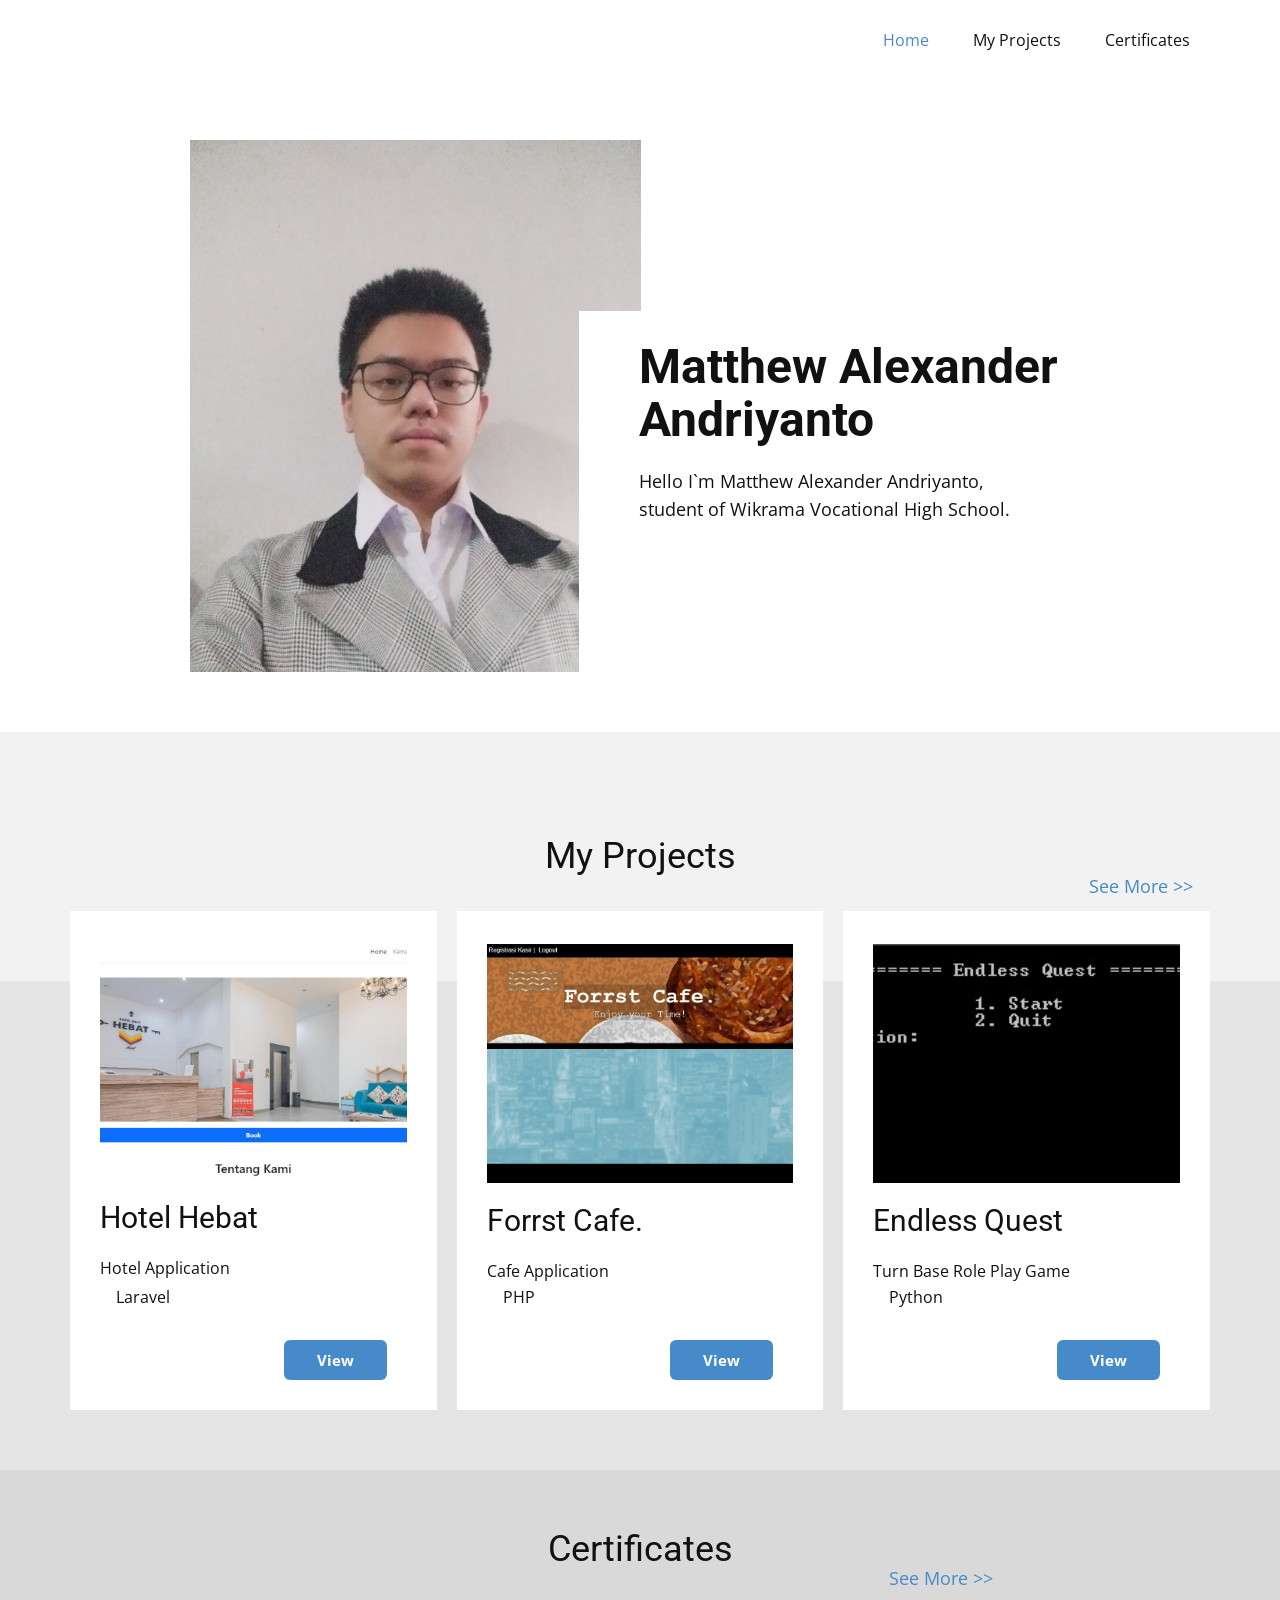
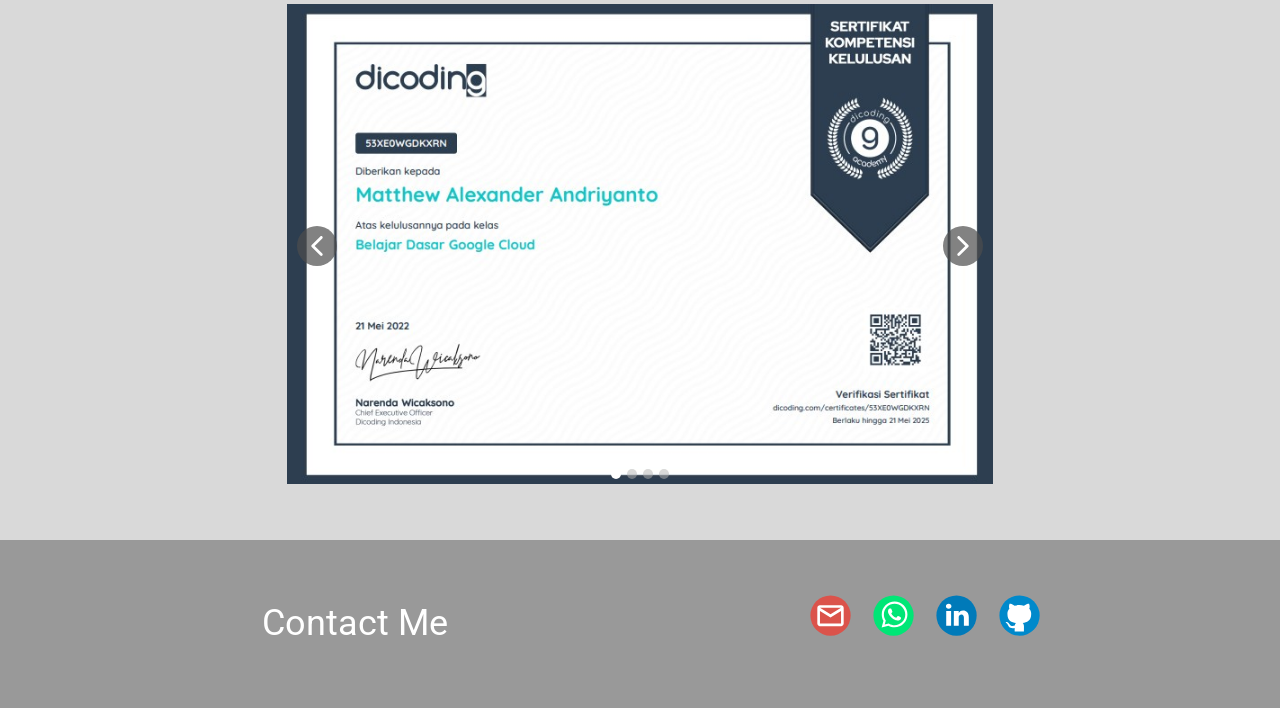
==== index.html @ 058bc71d "portfolio" ====
<!DOCTYPE html>
<html style="font-size: 16px;" lang="en">

<head>
  <meta name="viewport" content="width=device-width, initial-scale=1.0">
  <meta charset="utf-8">
  <meta name="keywords" content="INTUITIVE">
  <meta name="description" content="">
  <title>Home</title>
  <link rel="stylesheet" href="nicepage.css" media="screen">
  <link rel="stylesheet" href="Home.css" media="screen">
  <script class="u-script" type="text/javascript" src="jquery.js" defer=""></script>
  <script class="u-script" type="text/javascript" src="nicepage.js" defer=""></script>
  <meta name="generator" content="Nicepage 4.13.4, nicepage.com">
  <link id="u-theme-google-font" rel="stylesheet"
    href="https://fonts.googleapis.com/css?family=Roboto:100,100i,300,300i,400,400i,500,500i,700,700i,900,900i|Open+Sans:300,300i,400,400i,500,500i,600,600i,700,700i,800,800i">






  <script type="application/ld+json">{
		"@context": "http://schema.org",
		"@type": "Organization",
		"name": ""
}</script>
  <meta name="theme-color" content="#478ac9">
  <meta property="og:title" content="Home">
  <meta property="og:type" content="website">
</head>

<body data-home-page="Home.html" data-home-page-title="Home" class="u-body u-xl-mode">
  <header class="u-clearfix u-header u-header" id="sec-a03c">
    <div class="u-clearfix u-sheet u-sheet-1">
      <nav class="u-menu u-menu-dropdown u-offcanvas u-menu-1">
        <div class="menu-collapse" style="font-size: 1rem; letter-spacing: 0px;">
          <a class="u-button-style u-custom-left-right-menu-spacing u-custom-padding-bottom u-custom-top-bottom-menu-spacing u-nav-link u-text-active-palette-1-base u-text-hover-palette-2-base"
            href="#">
            <svg class="u-svg-link" viewBox="0 0 24 24">
              <use xmlns:xlink="http://www.w3.org/1999/xlink" xlink:href="#menu-hamburger"></use>
            </svg>
            <svg class="u-svg-content" version="1.1" id="menu-hamburger" viewBox="0 0 16 16" x="0px" y="0px"
              xmlns:xlink="http://www.w3.org/1999/xlink" xmlns="http://www.w3.org/2000/svg">
              <g>
                <rect y="1" width="16" height="2"></rect>
                <rect y="7" width="16" height="2"></rect>
                <rect y="13" width="16" height="2"></rect>
              </g>
            </svg>
          </a>
        </div>
        <div class="u-custom-menu u-nav-container">
          <ul class="u-nav u-unstyled u-nav-1">
            <li class="u-nav-item"><a
                class="u-button-style u-nav-link u-text-active-palette-1-base u-text-hover-palette-2-base"
                href="Home.html" style="padding: 10px 20px;">Home</a>
            </li>
            <li class="u-nav-item"><a
                class="u-button-style u-nav-link u-text-active-palette-1-base u-text-hover-palette-2-base"
                href="My-Projects.html" style="padding: 10px 20px;">My Projects</a>
            </li>
            <li class="u-nav-item"><a
                class="u-button-style u-nav-link u-text-active-palette-1-base u-text-hover-palette-2-base"
                href="Certificates.html" style="padding: 10px 20px;">Certificates</a>
            </li>
          </ul>
        </div>
        <div class="u-custom-menu u-nav-container-collapse">
          <div class="u-black u-container-style u-inner-container-layout u-opacity u-opacity-95 u-sidenav">
            <div class="u-inner-container-layout u-sidenav-overflow">
              <div class="u-menu-close"></div>
              <ul class="u-align-center u-nav u-popupmenu-items u-unstyled u-nav-2">
                <li class="u-nav-item"><a class="u-button-style u-nav-link" href="Home.html">Home</a>
                </li>
                <li class="u-nav-item"><a class="u-button-style u-nav-link" href="My-Projects.html">My Projects</a>
                </li>
                <li class="u-nav-item"><a class="u-button-style u-nav-link" href="Certificates.html">Certificates</a>
                </li>
              </ul>
            </div>
          </div>
          <div class="u-black u-menu-overlay u-opacity u-opacity-70"></div>
        </div>
      </nav>
    </div>
  </header>
  <section class="u-clearfix u-section-1" id="sec-a28a">
    <div class="u-clearfix u-sheet u-valign-middle u-sheet-1">
      <div
        class="u-clearfix u-expanded-width-md u-expanded-width-sm u-expanded-width-xs u-gutter-0 u-layout-wrap u-layout-wrap-1">
        <div class="u-layout">
          <div class="u-layout-row">
            <div class="u-container-style u-image u-layout-cell u-left-cell u-size-30 u-image-1" src=""
              data-image-width="1200" data-image-height="1600">
              <div class="u-container-layout u-container-layout-1"></div>
            </div>
            <div class="u-align-left-xs u-container-style u-layout-cell u-right-cell u-size-30 u-layout-cell-2">
              <div class="u-container-layout u-container-layout-2">
                <div class="u-container-style u-expanded-width-xs u-group u-white u-group-1">
                  <div class="u-container-layout u-container-layout-3">
                    <h2 class="u-text u-text-1">Matthew Alexander Andriyanto</h2>
                    <p class="u-text u-text-2">Hello I`m Matthew Alexander Andriyanto, student of Wikrama Vocational
                      High School.</p>
                  </div>
                </div>
              </div>
            </div>
          </div>
        </div>
      </div>
    </div>
  </section>
  <section class="u-clearfix u-grey-5 u-section-2" id="sec-1683">
    <div class="u-clearfix u-sheet u-sheet-1">
      <h1 class="u-align-center u-text u-text-default u-title u-text-1">My Projects</h1>
      <p class="u-align-center u-text u-text-default u-text-2">
        <a class="u-active-none u-border-none u-btn u-button-link u-button-style u-hover-none u-none u-text-palette-1-base u-btn-1"
          href="My-Projects.html" data-page-id="179008790">See More &gt;&gt;</a>
      </p>
    </div>
  </section>
  <section class="u-clearfix u-grey-10 u-section-3" id="sec-41ef">
    <div class="u-clearfix u-sheet u-sheet-1">
      <div class="u-expanded-width u-list u-list-1">
        <div class="u-repeater u-repeater-1">
          <div class="u-container-style u-list-item u-repeater-item u-video-cover u-white u-list-item-1">
            <div class="u-container-layout u-similar-container u-valign-bottom u-container-layout-1">
              <img alt="" class="u-expanded-width u-image u-image-default u-image-1" data-image-width="1350"
                data-image-height="622" src="images/App_Hotel.jpg">
              <h3 class="u-text u-text-default u-text-1">Hotel Hebat</h3>
              <p class="u-text u-text-default u-text-2">Hotel Application<br>&nbsp; &nbsp; Laravel<span
                  style="font-size: 1.125rem;"></span>
              </p>
              <a href="https://github.com/MatthewAlexanderA/hotel_hebat"
                class="u-btn u-btn-round u-button-style u-hover-palette-1-light-1 u-palette-1-base u-radius-6 u-btn-1"
                target="_blank">View</a>
            </div>
          </div>
          <div class="u-container-style u-list-item u-repeater-item u-white u-list-item-2">
            <div class="u-container-layout u-similar-container u-valign-bottom u-container-layout-2">
              <img alt="" class="u-expanded-width u-image u-image-default u-image-2" data-image-width="1365"
                data-image-height="620" src="images/Kasir_Cafe.jpg">
              <h3 class="u-text u-text-default u-text-3">Forrst Cafe.</h3>
              <p class="u-text u-text-default u-text-4">Cafe Application<br>&nbsp; &nbsp; PHP
              </p>
              <a href="https://github.com/MatthewAlexanderA/kasir_cafe"
                class="u-btn u-btn-round u-button-style u-hover-palette-1-light-1 u-palette-1-base u-radius-6 u-btn-2"
                target="_blank">View</a>
            </div>
          </div>
          <div class="u-container-style u-list-item u-repeater-item u-video-cover u-white u-list-item-3">
            <div class="u-container-layout u-similar-container u-valign-bottom u-container-layout-3">
              <img alt="" class="u-expanded-width u-image u-image-default u-image-3" data-image-width="345"
                data-image-height="172" src="images/TurnBaseRPG.jpg">
              <h3 class="u-text u-text-default u-text-5">Endless Quest</h3>
              <p class="u-text u-text-default u-text-6">Turn Base Role Play Game<br>&nbsp; &nbsp; Python
              </p>
              <a href="https://github.com/MatthewAlexanderA/TurnBase-RPG"
                class="u-btn u-btn-round u-button-style u-hover-palette-1-light-1 u-palette-1-base u-radius-6 u-btn-3"
                target="_blank">View</a>
            </div>
          </div>
        </div>
      </div>
    </div>
  </section>
  <section class="u-align-center u-clearfix u-grey-15 u-section-4" id="sec-e1fe">
    <div class="u-clearfix u-sheet u-sheet-1">
      <h2 class="u-text u-text-default u-text-1"> Certificates</h2>
      <p class="u-text u-text-default u-text-2">
        <a class="u-active-none u-border-none u-btn u-button-link u-button-style u-hover-none u-none u-text-palette-1-base u-btn-1"
          href="Certificates.html" data-page-id="169482003">See More &gt;&gt;</a>
      </p>
      <div
        class="u-carousel u-gallery u-gallery-slider u-layout-carousel u-lightbox u-no-transition u-show-text-on-hover u-gallery-1"
        data-interval="5000" data-u-ride="carousel" id="carousel-4c25">
        <ol class="u-absolute-hcenter u-carousel-indicators u-carousel-indicators-1">
          <li data-u-target="#carousel-4c25" data-u-slide-to="0"
            class="u-active u-active-white u-grey-30 u-shape-circle" style="width: 10px; height: 10px;"></li>
          <li data-u-target="#carousel-4c25" data-u-slide-to="1" class="u-active-white u-grey-30 u-shape-circle"
            style="width: 10px; height: 10px;"></li>
          <li data-u-target="#carousel-4c25" data-u-slide-to="2" class="u-active-white u-grey-30 u-shape-circle"
            style="width: 10px; height: 10px;"></li>
          <li data-u-target="#carousel-4c25" data-u-slide-to="3" class="u-active-white u-grey-30 u-shape-circle"
            style="width: 10px; height: 10px;"></li>
        </ol>
        <div class="u-carousel-inner u-gallery-inner" role="listbox">
          <div class="u-active u-carousel-item u-effect-fade u-gallery-item u-carousel-item-1" data-image-width="785"
            data-image-height="559">
            <div class="u-back-slide">
              <img class="u-back-image u-expanded" src="images/dicoding.jpg">
            </div>
            <div class="u-align-center u-grey-75 u-over-slide u-shading u-valign-bottom u-over-slide-1">
              <h3 class="u-gallery-heading"></h3>
              <p class="u-gallery-text"></p>
            </div>
            <style data-mode="XL" data-visited="true"></style>
            <style data-mode="LG"></style>
            <style data-mode="MD"></style>
            <style data-mode="SM"></style>
            <style data-mode="XS"></style>
          </div>
          <div class="u-carousel-item u-effect-fade u-gallery-item u-carousel-item-2" data-image-width="748"
            data-image-height="531">
            <div class="u-back-slide">
              <img class="u-back-image u-expanded" src="images/DQLAB.jpg">
            </div>
            <div class="u-align-center u-grey-75 u-over-slide u-shading u-valign-bottom u-over-slide-2">
              <h3 class="u-gallery-heading"></h3>
              <p class="u-gallery-text"></p>
            </div>
            <style data-mode="XL" data-visited="true"></style>
            <style data-mode="LG"></style>
            <style data-mode="MD"></style>
            <style data-mode="SM"></style>
            <style data-mode="XS"></style>
          </div>
          <div class="u-carousel-item u-effect-fade u-gallery-item u-carousel-item-3" data-image-width="643"
            data-image-height="457">
            <div class="u-back-slide">
              <img class="u-back-image u-expanded" src="images/progate.jpg">
            </div>
            <div class="u-align-center u-grey-75 u-over-slide u-shading u-valign-bottom u-over-slide-3">
              <h3 class="u-gallery-heading"></h3>
              <p class="u-gallery-text"></p>
            </div>
            <style data-mode="XL" data-visited="true"></style>
            <style data-mode="LG"></style>
            <style data-mode="MD"></style>
            <style data-mode="SM"></style>
            <style data-mode="XS"></style>
          </div>
          <div class="u-carousel-item u-effect-fade u-gallery-item u-carousel-item-4" data-image-width="1920"
            data-image-height="1280">
            <div class="u-back-slide">
              <img class="u-back-image u-expanded" src="images/img_5554f945a9bbc3022ff7c4d619c1fe52.png">
            </div>
            <div class="u-align-center u-grey-75 u-over-slide u-shading u-valign-bottom u-over-slide-4">
              <h3 class="u-gallery-heading"></h3>
              <p class="u-gallery-text"></p>
            </div>
            <style data-mode="XL" data-visited="true"></style>
            <style data-mode="LG"></style>
            <style data-mode="MD"></style>
            <style data-mode="SM"></style>
            <style data-mode="XS"></style>
          </div>
        </div>
        <a class="u-absolute-vcenter u-carousel-control u-carousel-control-prev u-grey-70 u-icon-circle u-opacity u-opacity-70 u-spacing-10 u-text-white u-carousel-control-1"
          href="#carousel-4c25" role="button" data-u-slide="prev">
          <span aria-hidden="true">
            <svg viewBox="0 0 451.847 451.847">
              <path d="M97.141,225.92c0-8.095,3.091-16.192,9.259-22.366L300.689,9.27c12.359-12.359,32.397-12.359,44.751,0
c12.354,12.354,12.354,32.388,0,44.748L173.525,225.92l171.903,171.909c12.354,12.354,12.354,32.391,0,44.744
c-12.354,12.365-32.386,12.365-44.745,0l-194.29-194.281C100.226,242.115,97.141,234.018,97.141,225.92z"></path>
            </svg>
          </span>
          <span class="sr-only">
            <svg viewBox="0 0 451.847 451.847">
              <path d="M97.141,225.92c0-8.095,3.091-16.192,9.259-22.366L300.689,9.27c12.359-12.359,32.397-12.359,44.751,0
c12.354,12.354,12.354,32.388,0,44.748L173.525,225.92l171.903,171.909c12.354,12.354,12.354,32.391,0,44.744
c-12.354,12.365-32.386,12.365-44.745,0l-194.29-194.281C100.226,242.115,97.141,234.018,97.141,225.92z"></path>
            </svg>
          </span>
        </a>
        <a class="u-absolute-vcenter u-carousel-control u-carousel-control-next u-grey-70 u-icon-circle u-opacity u-opacity-70 u-spacing-10 u-text-white u-carousel-control-2"
          href="#carousel-4c25" role="button" data-u-slide="next">
          <span aria-hidden="true">
            <svg viewBox="0 0 451.846 451.847">
              <path d="M345.441,248.292L151.154,442.573c-12.359,12.365-32.397,12.365-44.75,0c-12.354-12.354-12.354-32.391,0-44.744
L278.318,225.92L106.409,54.017c-12.354-12.359-12.354-32.394,0-44.748c12.354-12.359,32.391-12.359,44.75,0l194.287,194.284
c6.177,6.18,9.262,14.271,9.262,22.366C354.708,234.018,351.617,242.115,345.441,248.292z"></path>
            </svg>
          </span>
          <span class="sr-only">
            <svg viewBox="0 0 451.846 451.847">
              <path d="M345.441,248.292L151.154,442.573c-12.359,12.365-32.397,12.365-44.75,0c-12.354-12.354-12.354-32.391,0-44.744
L278.318,225.92L106.409,54.017c-12.354-12.359-12.354-32.394,0-44.748c12.354-12.359,32.391-12.359,44.75,0l194.287,194.284
c6.177,6.18,9.262,14.271,9.262,22.366C354.708,234.018,351.617,242.115,345.441,248.292z"></path>
            </svg>
          </span>
        </a>
      </div>
    </div>
  </section>
  <section class="u-align-center u-clearfix u-grey-40 u-section-5" id="sec-12e4">
    <div class="u-clearfix u-sheet u-valign-middle u-sheet-1">
      <div class="u-clearfix u-expanded-width u-layout-wrap u-layout-wrap-1">
        <div class="u-gutter-0 u-layout">
          <div class="u-layout-row">
            <div class="u-align-center u-container-style u-layout-cell u-left-cell u-size-30 u-layout-cell-1">
              <div class="u-container-layout u-valign-middle u-container-layout-1">
                <h2 class="u-text u-text-default u-text-1">Contact Me</h2>
              </div>
            </div>
            <div class="u-align-left u-container-style u-layout-cell u-right-cell u-size-30 u-layout-cell-2">
              <div class="u-container-layout u-container-layout-2">
                <div class="u-align-center u-social-icons u-spacing-22 u-social-icons-1">
                  <a class="u-social-url" target="_blank" data-type="Email" title="Email"
                    href="mailto:matthewalexander371@gmail.com"><span
                      class="u-icon u-social-email u-social-icon u-icon-1"><svg class="u-svg-link"
                        preserveAspectRatio="xMidYMin slice" viewBox="0 0 112 112" style="">
                        <use xmlns:xlink="http://www.w3.org/1999/xlink" xlink:href="#svg-34d1"></use>
                      </svg><svg class="u-svg-content" viewBox="0 0 112 112" x="0" y="0" id="svg-34d1">
                        <circle fill="currentColor" cx="56.1" cy="56.1" r="55"></circle>
                        <path id="path3864" fill="#FFFFFF" d="M27.2,28h57.6c4,0,7.2,3.2,7.2,7.2l0,0v42.7c0,3.9-3.2,7.2-7.2,7.2l0,0H27.2
	c-4,0-7.2-3.2-7.2-7.2V35.2C20,31.1,23.2,28,27.2,28 M56,52.9l28.8-17.8H27.2L56,52.9 M27.2,77.7h57.6V43.5L56,61.3L27.2,43.5V77.7z
	"></path>
                      </svg></span>
                  </a>
                  <a class="u-social-url" target="_blank" data-type="Whatsapp" title="Whatsapp"
                    href="wa.me/6289517392715"><span class="u-icon u-social-icon u-social-whatsapp u-icon-2"><svg
                        class="u-svg-link" preserveAspectRatio="xMidYMin slice" viewBox="0 0 112 112" style="">
                        <use xmlns:xlink="http://www.w3.org/1999/xlink" xlink:href="#svg-8324"></use>
                      </svg><svg class="u-svg-content" viewBox="0 0 112 112" x="0" y="0" id="svg-8324">
                        <circle fill="currentColor" cx="56.1" cy="56.1" r="55"></circle>
                        <path fill="#FFFFFF" d="M83.8,28.3C77.2,21.7,68.4,18,59,18c-19.3,0-35.1,15.7-35.1,35.1c0,6.2,1.6,12.2,4.7,17.5l-5,18.2L42.2,84
	c5.1,2.8,10.9,4.3,16.8,4.3h0l0,0c19.3,0,35.1-15.7,35.1-35.1C94.1,43.8,90.5,35,83.8,28.3 M59,82.3L59,82.3
	c-5.2,0-10.4-1.4-14.9-4.1l-1.1-0.6l-11,2.9L35,69.8l-0.7-1.1c-2.9-4.6-4.5-10-4.5-15.5C29.8,37,42.9,24,59,24
	c7.8,0,15.1,3,20.6,8.6c5.5,5.5,8.5,12.8,8.5,20.6C88.2,69.2,75.1,82.3,59,82.3 M75,60.5c-0.9-0.4-5.2-2.6-6-2.9
	c-0.8-0.3-1.4-0.4-2,0.4s-2.3,2.9-2.8,3.4c-0.5,0.6-1,0.7-1.9,0.2c-0.9-0.4-3.7-1.4-7.1-4.4c-2.6-2.3-4.4-5.2-4.9-6.1
	c-0.5-0.9-0.1-1.4,0.4-1.8c0.4-0.4,0.9-1,1.3-1.5c0.4-0.5,0.6-0.9,0.9-1.5c0.3-0.6,0.1-1.1-0.1-1.5c-0.2-0.4-2-4.8-2.7-6.5
	c-0.7-1.7-1.4-1.5-2-1.5c-0.5,0-1.1,0-1.7,0c-0.6,0-1.5,0.2-2.3,1.1c-0.8,0.9-3.1,3-3.1,7.3c0,4.3,3.1,8.5,3.6,9.1
	c0.4,0.6,6.2,9.4,15,13.2c2.1,0.9,3.7,1.4,5,1.8c2.1,0.7,4,0.6,5.5,0.3c1.7-0.3,5.2-2.1,5.9-4.2c0.7-2,0.7-3.8,0.5-4.2
	C76.5,61.1,75.9,60.9,75,60.5"></path>
                      </svg></span>
                  </a>
                  <a class="u-social-url" target="_blank" data-type="LinkedIn" title="LinkedIn"
                    href="https://www.linkedin.com/in/matthew-alexander-andriyanto-2172a5206/"><span
                      class="u-icon u-social-icon u-social-linkedin u-icon-3"><svg class="u-svg-link"
                        preserveAspectRatio="xMidYMin slice" viewBox="0 0 112 112" style="">
                        <use xmlns:xlink="http://www.w3.org/1999/xlink" xlink:href="#svg-ced6"></use>
                      </svg><svg class="u-svg-content" viewBox="0 0 112 112" x="0" y="0" id="svg-ced6">
                        <circle fill="currentColor" cx="56.1" cy="56.1" r="55"></circle>
                        <path fill="#FFFFFF" d="M41.3,83.7H27.9V43.4h13.4V83.7z M34.6,37.9L34.6,37.9c-4.6,0-7.5-3.1-7.5-7c0-4,3-7,7.6-7s7.4,3,7.5,7
            C42.2,34.8,39.2,37.9,34.6,37.9z M89.6,83.7H76.2V62.2c0-5.4-1.9-9.1-6.8-9.1c-3.7,0-5.9,2.5-6.9,4.9c-0.4,0.9-0.4,2.1-0.4,3.3v22.5
            H48.7c0,0,0.2-36.5,0-40.3h13.4v5.7c1.8-2.7,5-6.7,12.1-6.7c8.8,0,15.4,5.8,15.4,18.1V83.7z"></path>
                      </svg></span>
                  </a>
                  <a class="u-social-url" target="_blank" data-type="Github" title="Github"
                    href="https://github.com/MatthewAlexanderA"><span
                      class="u-icon u-social-github u-social-icon u-icon-4"><svg class="u-svg-link"
                        preserveAspectRatio="xMidYMin slice" viewBox="0 0 112 112" style="">
                        <use xmlns:xlink="http://www.w3.org/1999/xlink" xlink:href="#svg-2210"></use>
                      </svg><svg class="u-svg-content" viewBox="0 0 112 112" x="0" y="0" id="svg-2210">
                        <circle fill="currentColor" cx="56.1" cy="56.1" r="55"></circle>
                        <path fill="#FFFFFF" d="M88,51.3c0-5.5-1.9-10.2-5.3-13.7c0.6-1.3,2.3-6.5-0.5-13.5c0,0-4.2-1.4-14,5.3c-4.1-1.1-8.4-1.7-12.7-1.8
	c-4.3,0-8.7,0.6-12.7,1.8c-9.7-6.6-14-5.3-14-5.3c-2.8,7-1,12.2-0.5,13.5C25,41.2,23,45.7,23,51.3c0,19.6,11.9,23.9,23.3,25.2
	c-1.5,1.3-2.8,3.5-3.2,6.8c-3,1.3-10.2,3.6-14.9-4.3c0,0-2.7-4.9-7.8-5.3c0,0-5-0.1-0.4,3.1c0,0,3.3,1.6,5.6,7.5c0,0,3,9.1,17.2,6
	c0,4.3,0.1,8.3,0.1,9.5h25.2c0-1.7,0.1-7.2,0.1-14c0-4.7-1.7-7.9-3.4-9.4C76,75.2,88,70.9,88,51.3z"></path>
                      </svg></span>
                  </a>
                </div>
              </div>
            </div>
          </div>
        </div>
      </div>
    </div>
  </section>

</body>

</html>
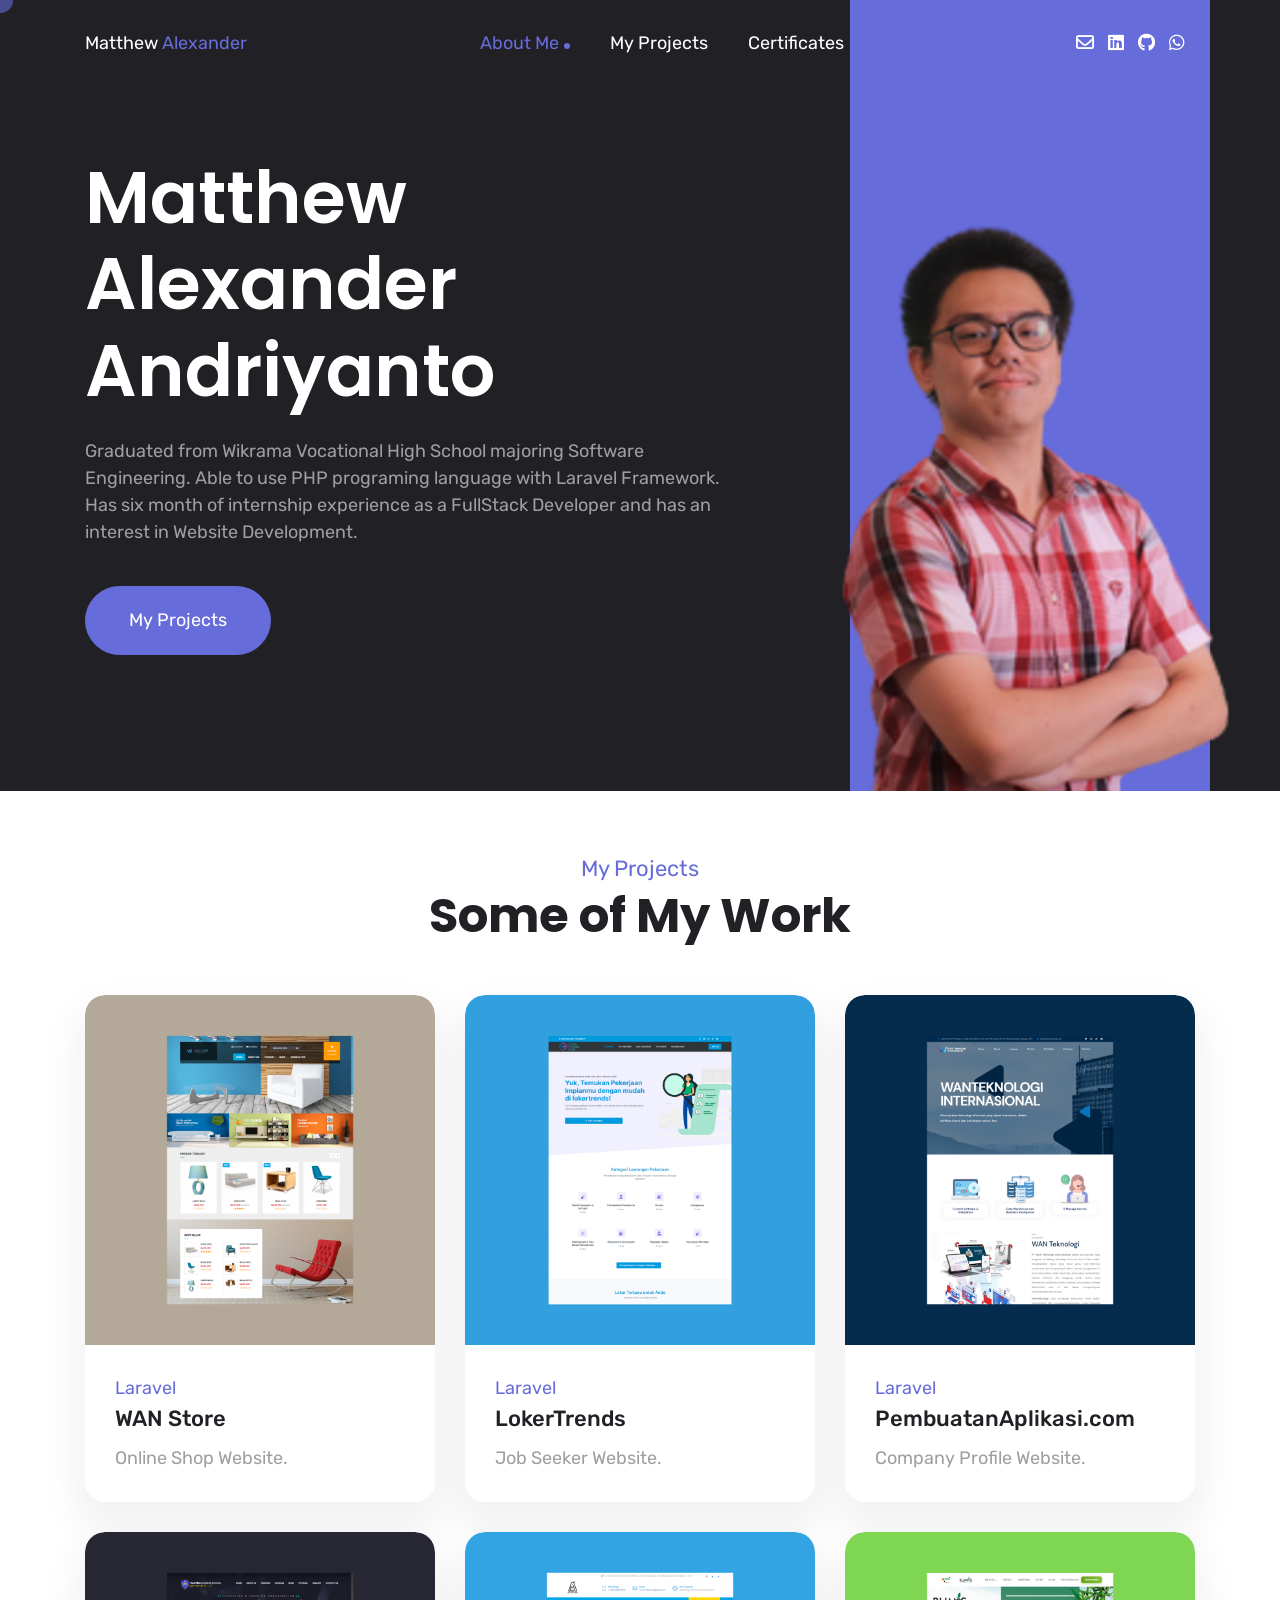
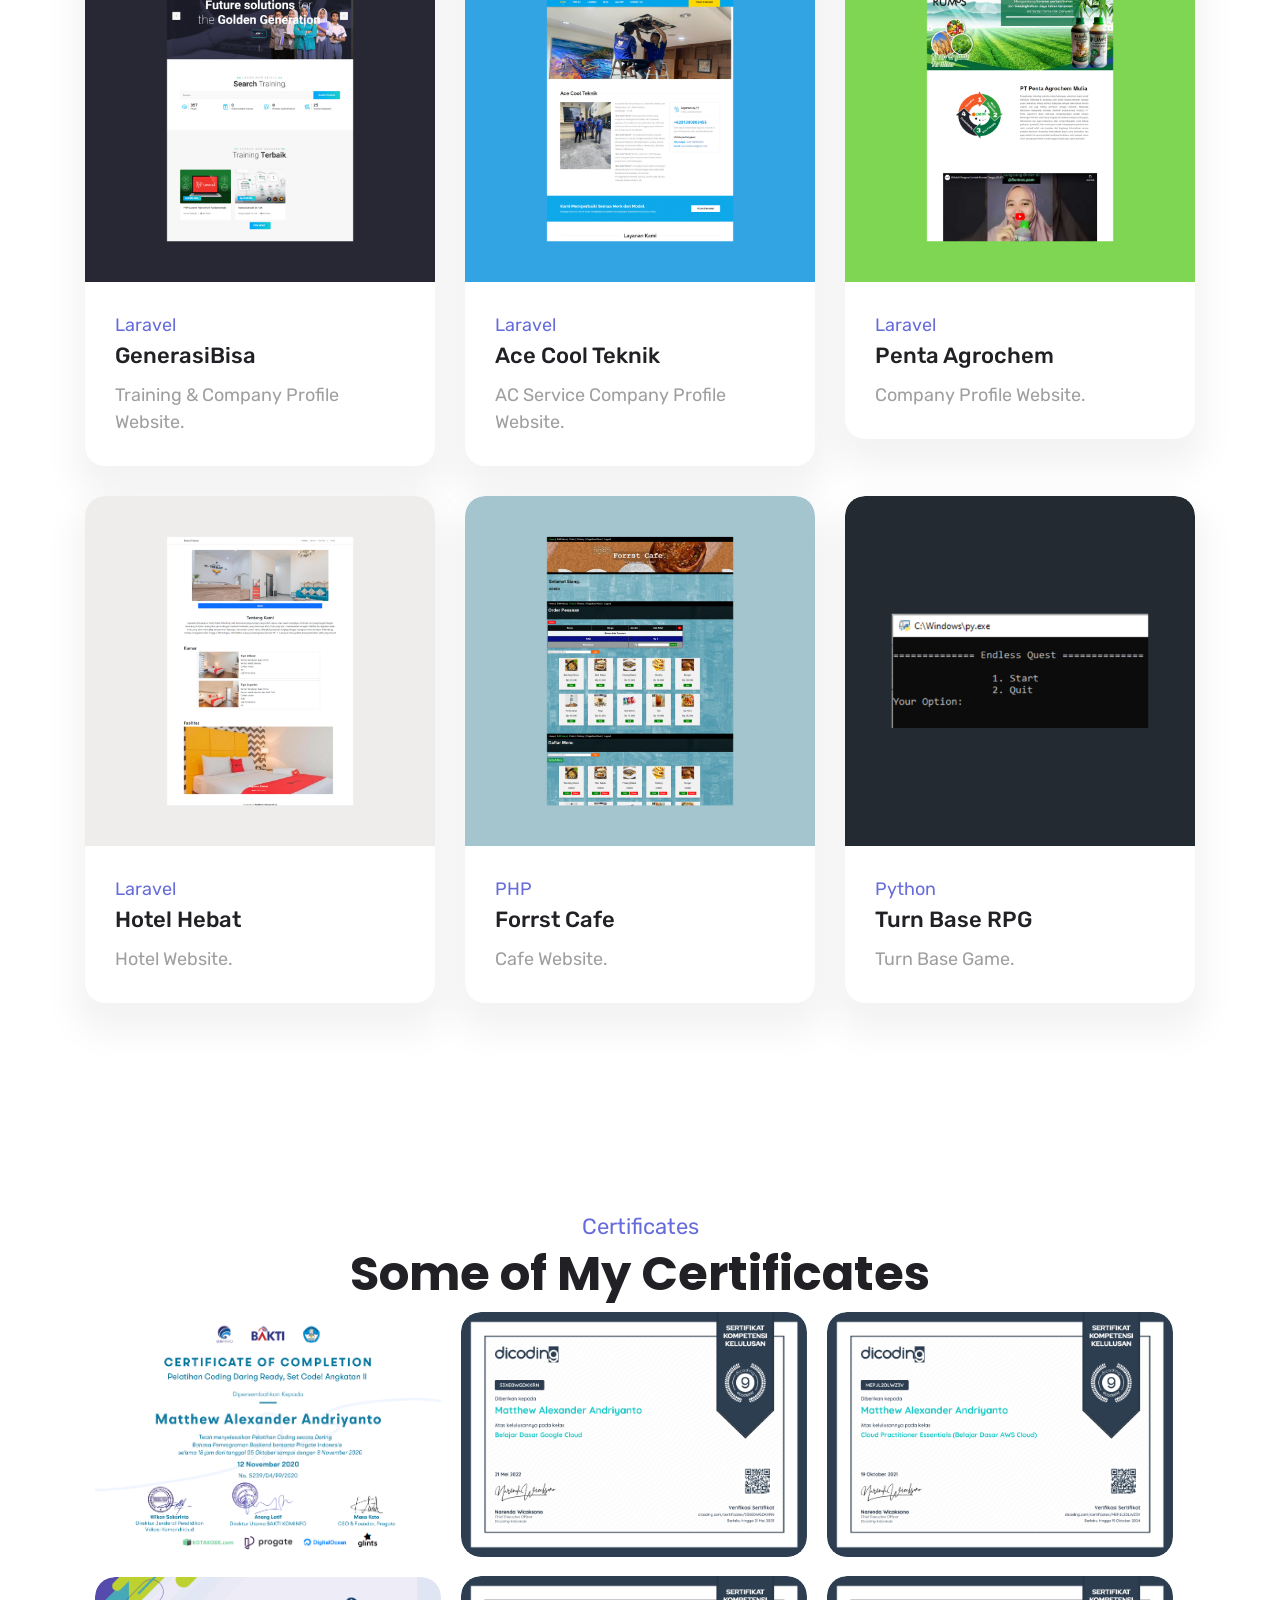
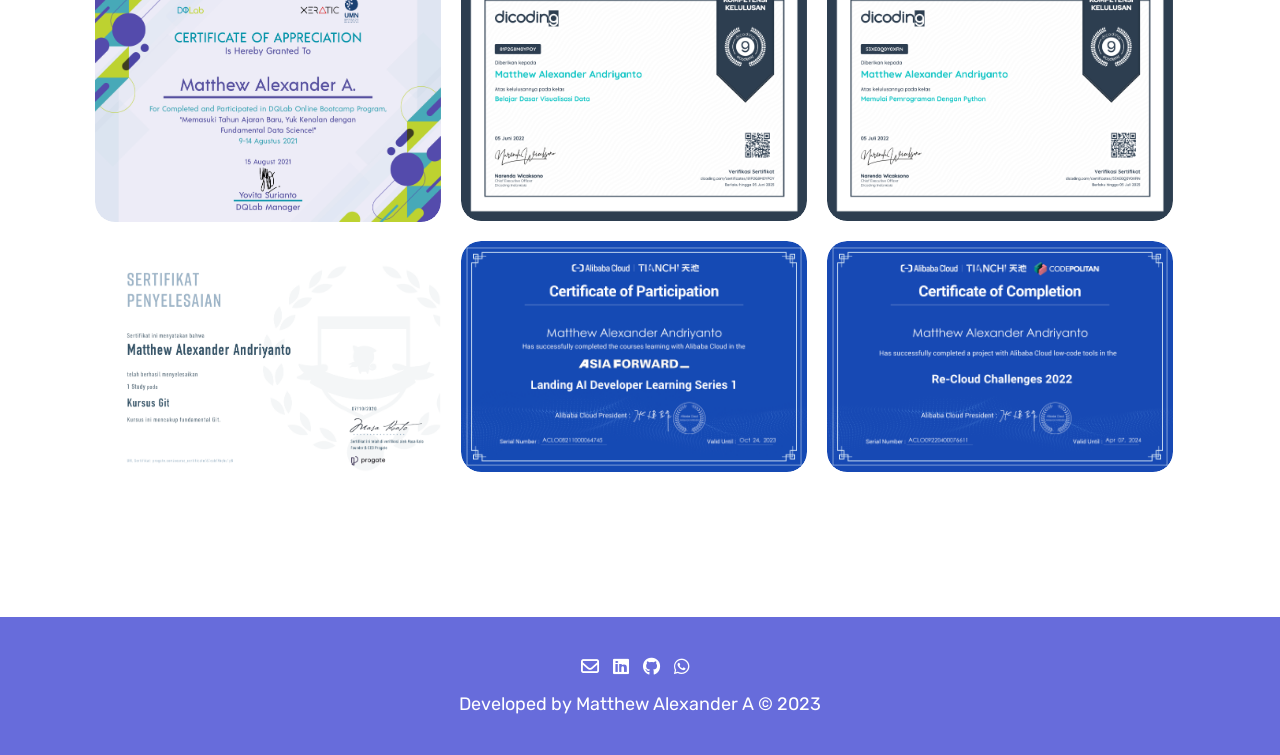
==== commit fb1acbc9: "Git Init" ====
--- a/index.html
+++ b/index.html
@@ -1,365 +1,438 @@
 <!DOCTYPE html>
-<html style="font-size: 16px;" lang="en">
+<html lang="en">
 
 <head>
-  <meta name="viewport" content="width=device-width, initial-scale=1.0">
-  <meta charset="utf-8">
-  <meta name="keywords" content="INTUITIVE">
-  <meta name="description" content="">
-  <title>Home</title>
-  <link rel="stylesheet" href="nicepage.css" media="screen">
-  <link rel="stylesheet" href="Home.css" media="screen">
-  <script class="u-script" type="text/javascript" src="jquery.js" defer=""></script>
-  <script class="u-script" type="text/javascript" src="nicepage.js" defer=""></script>
-  <meta name="generator" content="Nicepage 4.13.4, nicepage.com">
-  <link id="u-theme-google-font" rel="stylesheet"
-    href="https://fonts.googleapis.com/css?family=Roboto:100,100i,300,300i,400,400i,500,500i,700,700i,900,900i|Open+Sans:300,300i,400,400i,500,500i,600,600i,700,700i,800,800i">
-
-
-
-
-
-
-  <script type="application/ld+json">{
-		"@context": "http://schema.org",
-		"@type": "Organization",
-		"name": ""
-}</script>
-  <meta name="theme-color" content="#478ac9">
-  <meta property="og:title" content="Home">
-  <meta property="og:type" content="website">
+	<meta charset="UTF-8" />
+	<meta http-equiv="X-UA-Compatible" content="IE=edge" />
+	<meta name="viewport" content="width=device-width, initial-scale=1.0" />
+	<title>Matthew Alexander Andriyanto - Portfolio</title>
+	<link rel="stylesheet" href="assets/css/flaticon.css" />
+	<link rel="stylesheet" href="assets/css/font-awesome-pro.css" />
+	<link rel="stylesheet" href="assets/css/swiper-bundle.min.css" />
+	<link rel="stylesheet" href="assets/css/magnific-popup.min.css" />
+	<link rel="stylesheet" href="assets/css/main.css" />
 </head>
 
-<body data-home-page="Home.html" data-home-page-title="Home" class="u-body u-xl-mode">
-  <header class="u-clearfix u-header u-header" id="sec-a03c">
-    <div class="u-clearfix u-sheet u-sheet-1">
-      <nav class="u-menu u-menu-dropdown u-offcanvas u-menu-1">
-        <div class="menu-collapse" style="font-size: 1rem; letter-spacing: 0px;">
-          <a class="u-button-style u-custom-left-right-menu-spacing u-custom-padding-bottom u-custom-top-bottom-menu-spacing u-nav-link u-text-active-palette-1-base u-text-hover-palette-2-base"
-            href="#">
-            <svg class="u-svg-link" viewBox="0 0 24 24">
-              <use xmlns:xlink="http://www.w3.org/1999/xlink" xlink:href="#menu-hamburger"></use>
-            </svg>
-            <svg class="u-svg-content" version="1.1" id="menu-hamburger" viewBox="0 0 16 16" x="0px" y="0px"
-              xmlns:xlink="http://www.w3.org/1999/xlink" xmlns="http://www.w3.org/2000/svg">
-              <g>
-                <rect y="1" width="16" height="2"></rect>
-                <rect y="7" width="16" height="2"></rect>
-                <rect y="13" width="16" height="2"></rect>
-              </g>
-            </svg>
-          </a>
-        </div>
-        <div class="u-custom-menu u-nav-container">
-          <ul class="u-nav u-unstyled u-nav-1">
-            <li class="u-nav-item"><a
-                class="u-button-style u-nav-link u-text-active-palette-1-base u-text-hover-palette-2-base"
-                href="Home.html" style="padding: 10px 20px;">Home</a>
-            </li>
-            <li class="u-nav-item"><a
-                class="u-button-style u-nav-link u-text-active-palette-1-base u-text-hover-palette-2-base"
-                href="My-Projects.html" style="padding: 10px 20px;">My Projects</a>
-            </li>
-            <li class="u-nav-item"><a
-                class="u-button-style u-nav-link u-text-active-palette-1-base u-text-hover-palette-2-base"
-                href="Certificates.html" style="padding: 10px 20px;">Certificates</a>
-            </li>
-          </ul>
-        </div>
-        <div class="u-custom-menu u-nav-container-collapse">
-          <div class="u-black u-container-style u-inner-container-layout u-opacity u-opacity-95 u-sidenav">
-            <div class="u-inner-container-layout u-sidenav-overflow">
-              <div class="u-menu-close"></div>
-              <ul class="u-align-center u-nav u-popupmenu-items u-unstyled u-nav-2">
-                <li class="u-nav-item"><a class="u-button-style u-nav-link" href="Home.html">Home</a>
-                </li>
-                <li class="u-nav-item"><a class="u-button-style u-nav-link" href="My-Projects.html">My Projects</a>
-                </li>
-                <li class="u-nav-item"><a class="u-button-style u-nav-link" href="Certificates.html">Certificates</a>
-                </li>
-              </ul>
-            </div>
-          </div>
-          <div class="u-black u-menu-overlay u-opacity u-opacity-70"></div>
-        </div>
-      </nav>
-    </div>
-  </header>
-  <section class="u-clearfix u-section-1" id="sec-a28a">
-    <div class="u-clearfix u-sheet u-valign-middle u-sheet-1">
-      <div
-        class="u-clearfix u-expanded-width-md u-expanded-width-sm u-expanded-width-xs u-gutter-0 u-layout-wrap u-layout-wrap-1">
-        <div class="u-layout">
-          <div class="u-layout-row">
-            <div class="u-container-style u-image u-layout-cell u-left-cell u-size-30 u-image-1" src=""
-              data-image-width="1200" data-image-height="1600">
-              <div class="u-container-layout u-container-layout-1"></div>
-            </div>
-            <div class="u-align-left-xs u-container-style u-layout-cell u-right-cell u-size-30 u-layout-cell-2">
-              <div class="u-container-layout u-container-layout-2">
-                <div class="u-container-style u-expanded-width-xs u-group u-white u-group-1">
-                  <div class="u-container-layout u-container-layout-3">
-                    <h2 class="u-text u-text-1">Matthew Alexander Andriyanto</h2>
-                    <p class="u-text u-text-2">Hello I`m Matthew Alexander Andriyanto, student of Wikrama Vocational
-                      High School.</p>
-                  </div>
-                </div>
-              </div>
-            </div>
-          </div>
-        </div>
-      </div>
-    </div>
-  </section>
-  <section class="u-clearfix u-grey-5 u-section-2" id="sec-1683">
-    <div class="u-clearfix u-sheet u-sheet-1">
-      <h1 class="u-align-center u-text u-text-default u-title u-text-1">My Projects</h1>
-      <p class="u-align-center u-text u-text-default u-text-2">
-        <a class="u-active-none u-border-none u-btn u-button-link u-button-style u-hover-none u-none u-text-palette-1-base u-btn-1"
-          href="My-Projects.html" data-page-id="179008790">See More &gt;&gt;</a>
-      </p>
-    </div>
-  </section>
-  <section class="u-clearfix u-grey-10 u-section-3" id="sec-41ef">
-    <div class="u-clearfix u-sheet u-sheet-1">
-      <div class="u-expanded-width u-list u-list-1">
-        <div class="u-repeater u-repeater-1">
-          <div class="u-container-style u-list-item u-repeater-item u-video-cover u-white u-list-item-1">
-            <div class="u-container-layout u-similar-container u-valign-bottom u-container-layout-1">
-              <img alt="" class="u-expanded-width u-image u-image-default u-image-1" data-image-width="1350"
-                data-image-height="622" src="images/App_Hotel.jpg">
-              <h3 class="u-text u-text-default u-text-1">Hotel Hebat</h3>
-              <p class="u-text u-text-default u-text-2">Hotel Application<br>&nbsp; &nbsp; Laravel<span
-                  style="font-size: 1.125rem;"></span>
-              </p>
-              <a href="https://github.com/MatthewAlexanderA/hotel_hebat"
-                class="u-btn u-btn-round u-button-style u-hover-palette-1-light-1 u-palette-1-base u-radius-6 u-btn-1"
-                target="_blank">View</a>
-            </div>
-          </div>
-          <div class="u-container-style u-list-item u-repeater-item u-white u-list-item-2">
-            <div class="u-container-layout u-similar-container u-valign-bottom u-container-layout-2">
-              <img alt="" class="u-expanded-width u-image u-image-default u-image-2" data-image-width="1365"
-                data-image-height="620" src="images/Kasir_Cafe.jpg">
-              <h3 class="u-text u-text-default u-text-3">Forrst Cafe.</h3>
-              <p class="u-text u-text-default u-text-4">Cafe Application<br>&nbsp; &nbsp; PHP
-              </p>
-              <a href="https://github.com/MatthewAlexanderA/kasir_cafe"
-                class="u-btn u-btn-round u-button-style u-hover-palette-1-light-1 u-palette-1-base u-radius-6 u-btn-2"
-                target="_blank">View</a>
-            </div>
-          </div>
-          <div class="u-container-style u-list-item u-repeater-item u-video-cover u-white u-list-item-3">
-            <div class="u-container-layout u-similar-container u-valign-bottom u-container-layout-3">
-              <img alt="" class="u-expanded-width u-image u-image-default u-image-3" data-image-width="345"
-                data-image-height="172" src="images/TurnBaseRPG.jpg">
-              <h3 class="u-text u-text-default u-text-5">Endless Quest</h3>
-              <p class="u-text u-text-default u-text-6">Turn Base Role Play Game<br>&nbsp; &nbsp; Python
-              </p>
-              <a href="https://github.com/MatthewAlexanderA/TurnBase-RPG"
-                class="u-btn u-btn-round u-button-style u-hover-palette-1-light-1 u-palette-1-base u-radius-6 u-btn-3"
-                target="_blank">View</a>
-            </div>
-          </div>
-        </div>
-      </div>
-    </div>
-  </section>
-  <section class="u-align-center u-clearfix u-grey-15 u-section-4" id="sec-e1fe">
-    <div class="u-clearfix u-sheet u-sheet-1">
-      <h2 class="u-text u-text-default u-text-1"> Certificates</h2>
-      <p class="u-text u-text-default u-text-2">
-        <a class="u-active-none u-border-none u-btn u-button-link u-button-style u-hover-none u-none u-text-palette-1-base u-btn-1"
-          href="Certificates.html" data-page-id="169482003">See More &gt;&gt;</a>
-      </p>
-      <div
-        class="u-carousel u-gallery u-gallery-slider u-layout-carousel u-lightbox u-no-transition u-show-text-on-hover u-gallery-1"
-        data-interval="5000" data-u-ride="carousel" id="carousel-4c25">
-        <ol class="u-absolute-hcenter u-carousel-indicators u-carousel-indicators-1">
-          <li data-u-target="#carousel-4c25" data-u-slide-to="0"
-            class="u-active u-active-white u-grey-30 u-shape-circle" style="width: 10px; height: 10px;"></li>
-          <li data-u-target="#carousel-4c25" data-u-slide-to="1" class="u-active-white u-grey-30 u-shape-circle"
-            style="width: 10px; height: 10px;"></li>
-          <li data-u-target="#carousel-4c25" data-u-slide-to="2" class="u-active-white u-grey-30 u-shape-circle"
-            style="width: 10px; height: 10px;"></li>
-          <li data-u-target="#carousel-4c25" data-u-slide-to="3" class="u-active-white u-grey-30 u-shape-circle"
-            style="width: 10px; height: 10px;"></li>
-        </ol>
-        <div class="u-carousel-inner u-gallery-inner" role="listbox">
-          <div class="u-active u-carousel-item u-effect-fade u-gallery-item u-carousel-item-1" data-image-width="785"
-            data-image-height="559">
-            <div class="u-back-slide">
-              <img class="u-back-image u-expanded" src="images/dicoding.jpg">
-            </div>
-            <div class="u-align-center u-grey-75 u-over-slide u-shading u-valign-bottom u-over-slide-1">
-              <h3 class="u-gallery-heading"></h3>
-              <p class="u-gallery-text"></p>
-            </div>
-            <style data-mode="XL" data-visited="true"></style>
-            <style data-mode="LG"></style>
-            <style data-mode="MD"></style>
-            <style data-mode="SM"></style>
-            <style data-mode="XS"></style>
-          </div>
-          <div class="u-carousel-item u-effect-fade u-gallery-item u-carousel-item-2" data-image-width="748"
-            data-image-height="531">
-            <div class="u-back-slide">
-              <img class="u-back-image u-expanded" src="images/DQLAB.jpg">
-            </div>
-            <div class="u-align-center u-grey-75 u-over-slide u-shading u-valign-bottom u-over-slide-2">
-              <h3 class="u-gallery-heading"></h3>
-              <p class="u-gallery-text"></p>
-            </div>
-            <style data-mode="XL" data-visited="true"></style>
-            <style data-mode="LG"></style>
-            <style data-mode="MD"></style>
-            <style data-mode="SM"></style>
-            <style data-mode="XS"></style>
-          </div>
-          <div class="u-carousel-item u-effect-fade u-gallery-item u-carousel-item-3" data-image-width="643"
-            data-image-height="457">
-            <div class="u-back-slide">
-              <img class="u-back-image u-expanded" src="images/progate.jpg">
-            </div>
-            <div class="u-align-center u-grey-75 u-over-slide u-shading u-valign-bottom u-over-slide-3">
-              <h3 class="u-gallery-heading"></h3>
-              <p class="u-gallery-text"></p>
-            </div>
-            <style data-mode="XL" data-visited="true"></style>
-            <style data-mode="LG"></style>
-            <style data-mode="MD"></style>
-            <style data-mode="SM"></style>
-            <style data-mode="XS"></style>
-          </div>
-          <div class="u-carousel-item u-effect-fade u-gallery-item u-carousel-item-4" data-image-width="1920"
-            data-image-height="1280">
-            <div class="u-back-slide">
-              <img class="u-back-image u-expanded" src="images/img_5554f945a9bbc3022ff7c4d619c1fe52.png">
-            </div>
-            <div class="u-align-center u-grey-75 u-over-slide u-shading u-valign-bottom u-over-slide-4">
-              <h3 class="u-gallery-heading"></h3>
-              <p class="u-gallery-text"></p>
-            </div>
-            <style data-mode="XL" data-visited="true"></style>
-            <style data-mode="LG"></style>
-            <style data-mode="MD"></style>
-            <style data-mode="SM"></style>
-            <style data-mode="XS"></style>
-          </div>
-        </div>
-        <a class="u-absolute-vcenter u-carousel-control u-carousel-control-prev u-grey-70 u-icon-circle u-opacity u-opacity-70 u-spacing-10 u-text-white u-carousel-control-1"
-          href="#carousel-4c25" role="button" data-u-slide="prev">
-          <span aria-hidden="true">
-            <svg viewBox="0 0 451.847 451.847">
-              <path d="M97.141,225.92c0-8.095,3.091-16.192,9.259-22.366L300.689,9.27c12.359-12.359,32.397-12.359,44.751,0
-c12.354,12.354,12.354,32.388,0,44.748L173.525,225.92l171.903,171.909c12.354,12.354,12.354,32.391,0,44.744
-c-12.354,12.365-32.386,12.365-44.745,0l-194.29-194.281C100.226,242.115,97.141,234.018,97.141,225.92z"></path>
-            </svg>
-          </span>
-          <span class="sr-only">
-            <svg viewBox="0 0 451.847 451.847">
-              <path d="M97.141,225.92c0-8.095,3.091-16.192,9.259-22.366L300.689,9.27c12.359-12.359,32.397-12.359,44.751,0
-c12.354,12.354,12.354,32.388,0,44.748L173.525,225.92l171.903,171.909c12.354,12.354,12.354,32.391,0,44.744
-c-12.354,12.365-32.386,12.365-44.745,0l-194.29-194.281C100.226,242.115,97.141,234.018,97.141,225.92z"></path>
-            </svg>
-          </span>
-        </a>
-        <a class="u-absolute-vcenter u-carousel-control u-carousel-control-next u-grey-70 u-icon-circle u-opacity u-opacity-70 u-spacing-10 u-text-white u-carousel-control-2"
-          href="#carousel-4c25" role="button" data-u-slide="next">
-          <span aria-hidden="true">
-            <svg viewBox="0 0 451.846 451.847">
-              <path d="M345.441,248.292L151.154,442.573c-12.359,12.365-32.397,12.365-44.75,0c-12.354-12.354-12.354-32.391,0-44.744
-L278.318,225.92L106.409,54.017c-12.354-12.359-12.354-32.394,0-44.748c12.354-12.359,32.391-12.359,44.75,0l194.287,194.284
-c6.177,6.18,9.262,14.271,9.262,22.366C354.708,234.018,351.617,242.115,345.441,248.292z"></path>
-            </svg>
-          </span>
-          <span class="sr-only">
-            <svg viewBox="0 0 451.846 451.847">
-              <path d="M345.441,248.292L151.154,442.573c-12.359,12.365-32.397,12.365-44.75,0c-12.354-12.354-12.354-32.391,0-44.744
-L278.318,225.92L106.409,54.017c-12.354-12.359-12.354-32.394,0-44.748c12.354-12.359,32.391-12.359,44.75,0l194.287,194.284
-c6.177,6.18,9.262,14.271,9.262,22.366C354.708,234.018,351.617,242.115,345.441,248.292z"></path>
-            </svg>
-          </span>
-        </a>
-      </div>
-    </div>
-  </section>
-  <section class="u-align-center u-clearfix u-grey-40 u-section-5" id="sec-12e4">
-    <div class="u-clearfix u-sheet u-valign-middle u-sheet-1">
-      <div class="u-clearfix u-expanded-width u-layout-wrap u-layout-wrap-1">
-        <div class="u-gutter-0 u-layout">
-          <div class="u-layout-row">
-            <div class="u-align-center u-container-style u-layout-cell u-left-cell u-size-30 u-layout-cell-1">
-              <div class="u-container-layout u-valign-middle u-container-layout-1">
-                <h2 class="u-text u-text-default u-text-1">Contact Me</h2>
-              </div>
-            </div>
-            <div class="u-align-left u-container-style u-layout-cell u-right-cell u-size-30 u-layout-cell-2">
-              <div class="u-container-layout u-container-layout-2">
-                <div class="u-align-center u-social-icons u-spacing-22 u-social-icons-1">
-                  <a class="u-social-url" target="_blank" data-type="Email" title="Email"
-                    href="mailto:matthewalexander371@gmail.com"><span
-                      class="u-icon u-social-email u-social-icon u-icon-1"><svg class="u-svg-link"
-                        preserveAspectRatio="xMidYMin slice" viewBox="0 0 112 112" style="">
-                        <use xmlns:xlink="http://www.w3.org/1999/xlink" xlink:href="#svg-34d1"></use>
-                      </svg><svg class="u-svg-content" viewBox="0 0 112 112" x="0" y="0" id="svg-34d1">
-                        <circle fill="currentColor" cx="56.1" cy="56.1" r="55"></circle>
-                        <path id="path3864" fill="#FFFFFF" d="M27.2,28h57.6c4,0,7.2,3.2,7.2,7.2l0,0v42.7c0,3.9-3.2,7.2-7.2,7.2l0,0H27.2
-	c-4,0-7.2-3.2-7.2-7.2V35.2C20,31.1,23.2,28,27.2,28 M56,52.9l28.8-17.8H27.2L56,52.9 M27.2,77.7h57.6V43.5L56,61.3L27.2,43.5V77.7z
-	"></path>
-                      </svg></span>
-                  </a>
-                  <a class="u-social-url" target="_blank" data-type="Whatsapp" title="Whatsapp"
-                    href="wa.me/6289517392715"><span class="u-icon u-social-icon u-social-whatsapp u-icon-2"><svg
-                        class="u-svg-link" preserveAspectRatio="xMidYMin slice" viewBox="0 0 112 112" style="">
-                        <use xmlns:xlink="http://www.w3.org/1999/xlink" xlink:href="#svg-8324"></use>
-                      </svg><svg class="u-svg-content" viewBox="0 0 112 112" x="0" y="0" id="svg-8324">
-                        <circle fill="currentColor" cx="56.1" cy="56.1" r="55"></circle>
-                        <path fill="#FFFFFF" d="M83.8,28.3C77.2,21.7,68.4,18,59,18c-19.3,0-35.1,15.7-35.1,35.1c0,6.2,1.6,12.2,4.7,17.5l-5,18.2L42.2,84
-	c5.1,2.8,10.9,4.3,16.8,4.3h0l0,0c19.3,0,35.1-15.7,35.1-35.1C94.1,43.8,90.5,35,83.8,28.3 M59,82.3L59,82.3
-	c-5.2,0-10.4-1.4-14.9-4.1l-1.1-0.6l-11,2.9L35,69.8l-0.7-1.1c-2.9-4.6-4.5-10-4.5-15.5C29.8,37,42.9,24,59,24
-	c7.8,0,15.1,3,20.6,8.6c5.5,5.5,8.5,12.8,8.5,20.6C88.2,69.2,75.1,82.3,59,82.3 M75,60.5c-0.9-0.4-5.2-2.6-6-2.9
-	c-0.8-0.3-1.4-0.4-2,0.4s-2.3,2.9-2.8,3.4c-0.5,0.6-1,0.7-1.9,0.2c-0.9-0.4-3.7-1.4-7.1-4.4c-2.6-2.3-4.4-5.2-4.9-6.1
-	c-0.5-0.9-0.1-1.4,0.4-1.8c0.4-0.4,0.9-1,1.3-1.5c0.4-0.5,0.6-0.9,0.9-1.5c0.3-0.6,0.1-1.1-0.1-1.5c-0.2-0.4-2-4.8-2.7-6.5
-	c-0.7-1.7-1.4-1.5-2-1.5c-0.5,0-1.1,0-1.7,0c-0.6,0-1.5,0.2-2.3,1.1c-0.8,0.9-3.1,3-3.1,7.3c0,4.3,3.1,8.5,3.6,9.1
-	c0.4,0.6,6.2,9.4,15,13.2c2.1,0.9,3.7,1.4,5,1.8c2.1,0.7,4,0.6,5.5,0.3c1.7-0.3,5.2-2.1,5.9-4.2c0.7-2,0.7-3.8,0.5-4.2
-	C76.5,61.1,75.9,60.9,75,60.5"></path>
-                      </svg></span>
-                  </a>
-                  <a class="u-social-url" target="_blank" data-type="LinkedIn" title="LinkedIn"
-                    href="https://www.linkedin.com/in/matthew-alexander-andriyanto-2172a5206/"><span
-                      class="u-icon u-social-icon u-social-linkedin u-icon-3"><svg class="u-svg-link"
-                        preserveAspectRatio="xMidYMin slice" viewBox="0 0 112 112" style="">
-                        <use xmlns:xlink="http://www.w3.org/1999/xlink" xlink:href="#svg-ced6"></use>
-                      </svg><svg class="u-svg-content" viewBox="0 0 112 112" x="0" y="0" id="svg-ced6">
-                        <circle fill="currentColor" cx="56.1" cy="56.1" r="55"></circle>
-                        <path fill="#FFFFFF" d="M41.3,83.7H27.9V43.4h13.4V83.7z M34.6,37.9L34.6,37.9c-4.6,0-7.5-3.1-7.5-7c0-4,3-7,7.6-7s7.4,3,7.5,7
-            C42.2,34.8,39.2,37.9,34.6,37.9z M89.6,83.7H76.2V62.2c0-5.4-1.9-9.1-6.8-9.1c-3.7,0-5.9,2.5-6.9,4.9c-0.4,0.9-0.4,2.1-0.4,3.3v22.5
-            H48.7c0,0,0.2-36.5,0-40.3h13.4v5.7c1.8-2.7,5-6.7,12.1-6.7c8.8,0,15.4,5.8,15.4,18.1V83.7z"></path>
-                      </svg></span>
-                  </a>
-                  <a class="u-social-url" target="_blank" data-type="Github" title="Github"
-                    href="https://github.com/MatthewAlexanderA"><span
-                      class="u-icon u-social-github u-social-icon u-icon-4"><svg class="u-svg-link"
-                        preserveAspectRatio="xMidYMin slice" viewBox="0 0 112 112" style="">
-                        <use xmlns:xlink="http://www.w3.org/1999/xlink" xlink:href="#svg-2210"></use>
-                      </svg><svg class="u-svg-content" viewBox="0 0 112 112" x="0" y="0" id="svg-2210">
-                        <circle fill="currentColor" cx="56.1" cy="56.1" r="55"></circle>
-                        <path fill="#FFFFFF" d="M88,51.3c0-5.5-1.9-10.2-5.3-13.7c0.6-1.3,2.3-6.5-0.5-13.5c0,0-4.2-1.4-14,5.3c-4.1-1.1-8.4-1.7-12.7-1.8
-	c-4.3,0-8.7,0.6-12.7,1.8c-9.7-6.6-14-5.3-14-5.3c-2.8,7-1,12.2-0.5,13.5C25,41.2,23,45.7,23,51.3c0,19.6,11.9,23.9,23.3,25.2
-	c-1.5,1.3-2.8,3.5-3.2,6.8c-3,1.3-10.2,3.6-14.9-4.3c0,0-2.7-4.9-7.8-5.3c0,0-5-0.1-0.4,3.1c0,0,3.3,1.6,5.6,7.5c0,0,3,9.1,17.2,6
-	c0,4.3,0.1,8.3,0.1,9.5h25.2c0-1.7,0.1-7.2,0.1-14c0-4.7-1.7-7.9-3.4-9.4C76,75.2,88,70.9,88,51.3z"></path>
-                      </svg></span>
-                  </a>
-                </div>
-              </div>
-            </div>
-          </div>
-        </div>
-      </div>
-    </div>
-  </section>
-
+<body>
+	<div id="preloader">
+		<div class="loader_line"></div>
+	</div>
+
+	<header class="position-absolute w-100 text-white">
+		<div class="container">
+			<div class="logo">
+				<a href="#home">Matthew<span class="text-primary"> Alexander</span></a>
+			</div>
+			<ul class="menus">
+				<li class="current"><a href="#home">About Me</a></li>
+				<li><a href="#myprojects">My Projects</a></li>
+				<li><a href="#certificates">Certificates</a></li>
+			</ul>
+			<div class="social-icons">
+				<a href="mailto:matthewalexander371@gmail.com" target="_blank"><i
+						class="fa-sharp fa-regular fa-envelope"></i></a>
+				<a href="https://www.linkedin.com/in/matthewalexanderandriyanto" target="_blank"><i
+						class="fa-brands fa-linkedin"></i></a>
+				<a href="https://github.com/MatthewAlexanderA" target="_blank"><i class="fa-brands fa-github"></i></a>
+				<a href="https://wa.me/6289517392715" target="_blank"><i class="fa-brands fa-whatsapp"></i></a>
+			</div>
+			<div class="toggle">
+				<span></span>
+				<span></span>
+				<span></span>
+			</div>
+		</div>
+	</header>
+	<section id="home" class="text-white bg-hero-bg">
+		<div class="container">
+			<div class="row">
+				<div class="col-lg-7 col-12">
+					<h1>Matthew Alexander Andriyanto</h1>
+					<p class="short-bio">
+						Graduated from Wikrama Vocational High School majoring Software Engineering.
+						Able to use PHP programing language with Laravel Framework.
+						Has six month of internship experience as a FullStack Developer and has an interest in Website
+						Development.
+					</p>
+					<a href="#myprojects" class="cf-btn"> My Projects </a>
+					<div class="counter d-flex align-center content-space-between">
+					</div>
+				</div>
+				<div class="col-lg-5">
+					<div class="hero-right">
+						<div class="hero-right-bg"></div>
+						<img src="./assets/images/author/hero.png" alt="" />
+					</div>
+				</div>
+			</div>
+		</div>
+		<div class="extra-bg"></div>
+	</section>
+	<section id="blog" style="margin-top: 5%;">
+		<div class="container" id="myprojects">
+			<div class="section-title">
+				<p class="sub-title">My Projects</p>
+				<h2>
+					Some of My Work
+				</h2>
+			</div>
+			<div class="row blog-items">
+				<div class="col-md-6 col-lg-4">
+					<a href="https://web.wanteknologi.com/wanstore/" target="_blank">
+						<div class="blog-item">
+							<div class="blog-image-container">
+								<img src="./assets/images/projects/12.png" alt="" />
+							</div>
+							<div class="blog-content">
+								<p><span>Laravel</span></p>
+								<h4>
+									WAN Store
+								</h4>
+								<p>
+									Online Shop Website.
+								</p>
+							</div>
+						</div>
+					</a>
+				</div>
+
+				<div class="col-md-6 col-lg-4">
+					<a href="https://lokertrends.com/" target="_blank">
+						<div class="blog-item">
+							<div class="blog-image-container">
+								<img src="./assets/images/projects/1.png" alt="" />
+							</div>
+							<div class="blog-content">
+								<p><span>Laravel</span></p>
+								<h4>
+									LokerTrends
+								</h4>
+								<p>
+									Job Seeker Website.
+								</p>
+							</div>
+						</div>
+					</a>
+				</div>
+
+				<div class="col-md-6 col-lg-4">
+					<a href="https://pembuatanaplikasi.com/" target="_blank">
+						<div class="blog-item">
+							<div class="blog-image-container">
+								<img src="./assets/images/projects/9.png" alt="" />
+							</div>
+							<div class="blog-content">
+								<p><span>Laravel</span></p>
+								<h4>
+									PembuatanAplikasi.com
+								</h4>
+								<p>
+									Company Profile Website.
+								</p>
+							</div>
+						</div>
+					</a>
+				</div>
+
+				<div class="col-md-6 col-lg-4">
+					<a href="https://generasibisa.com/" target="_blank">
+						<div class="blog-item">
+							<div class="blog-image-container">
+								<img src="./assets/images/projects/11.png" alt="" />
+							</div>
+							<div class="blog-content">
+								<p><span>Laravel</span></p>
+								<h4>
+									GenerasiBisa
+								</h4>
+								<p>
+									Training & Company Profile Website.
+								</p>
+							</div>
+						</div>
+					</a>
+				</div>
+
+				<div class="col-md-6 col-lg-4">
+					<a href="https://acecoolteknik.com/" target="_blank">
+						<div class="blog-item">
+							<div class="blog-image-container">
+								<img src="./assets/images/projects/10.png" alt="" />
+							</div>
+							<div class="blog-content">
+								<p><span>Laravel</span></p>
+								<h4>
+									Ace Cool Teknik
+								</h4>
+								<p>
+									AC Service Company Profile Website.
+								</p>
+							</div>
+						</div>
+					</a>
+				</div>
+
+				<div class="col-md-6 col-lg-4">
+					<a href="https://pentaagrochem.com/" target="_blank">
+						<div class="blog-item">
+							<div class="blog-image-container">
+								<img src="./assets/images/projects/8.png" alt="" />
+							</div>
+							<div class="blog-content">
+								<p><span>Laravel</span></p>
+								<h4>
+									Penta Agrochem
+								</h4>
+								<p>
+									Company Profile Website.
+								</p>
+							</div>
+						</div>
+					</a>
+				</div>
+
+				<div class="col-md-6 col-lg-4">
+					<a href="https://github.com/MatthewAlexanderA/hotel_hebat" target="_blank">
+						<div class="blog-item">
+							<div class="blog-image-container">
+								<img src="./assets/images/projects/5.png" alt="" />
+							</div>
+							<div class="blog-content">
+								<p><span>Laravel</span></p>
+								<h4>
+									Hotel Hebat
+								</h4>
+								<p>
+									Hotel Website.
+								</p>
+							</div>
+						</div>
+					</a>
+				</div>
+
+				<div class="col-md-6 col-lg-4">
+					<a href="https://github.com/MatthewAlexanderA/kasir_cafe" target="_blank">
+						<div class="blog-item">
+							<div class="blog-image-container">
+								<img src="./assets/images/projects/6.png" alt="" />
+							</div>
+							<div class="blog-content">
+								<p><span>PHP</span></p>
+								<h4>
+									Forrst Cafe
+								</h4>
+								<p>
+									Cafe Website.
+								</p>
+							</div>
+						</div>
+					</a>
+				</div>
+
+				<div class="col-md-6 col-lg-4">
+					<a href="https://github.com/MatthewAlexanderA/TurnBase-RPG" target="_blank">
+						<div class="blog-item">
+							<div class="blog-image-container">
+								<img src="./assets/images/projects/7.png" alt="" />
+							</div>
+							<div class="blog-content">
+								<p><span>Python</span></p>
+								<h4>
+									Turn Base RPG
+								</h4>
+								<p>
+									Turn Base Game.
+								</p>
+							</div>
+						</div>
+					</a>
+				</div>
+			</div>
+		</div>
+	</section>
+	<section id="portfolio">
+		<div class="container" id="certificates">
+			<div class="section-title">
+				<p class="sub-title">Certificates</p>
+				<h2>
+					Some of My Certificates
+				</h2>
+			</div>
+			<div class="portfolio-container">
+				<div class="portfolio-items">
+
+					<div class="item details">
+						<a href="#details-popup1"><img src="./assets/images/certificates/BackEndCertificate-Progate.png" alt="" /></a>
+						<div class="mfp-fade mfp-hide" id="details-popup1">
+							<div class="content">
+								<div class="img">
+									<img src="./assets/images/certificates/BackEndCertificate-Progate.png" alt="" />
+								</div>
+								<div class="des">
+									<span>Progate</span>
+									<h4>Ready, Set Code! Angkatan II (BackEnd)</h4>
+								</div>
+							</div>
+						</div>
+					</div>
+
+					<div class="item details">
+						<a href="#details-popup2"><img src="./assets/images/certificates/BelajarDasarGoogleCloud-1.png" alt="" /></a>
+						<div class="mfp-fade mfp-hide" id="details-popup2">
+							<div class="content">
+								<div class="img">
+									<img src="./assets/images/certificates/BelajarDasarGoogleCloud-1.png" alt="" />
+								</div>
+								<div class="des">
+									<span>Dicoding</span>
+									<h4>Belajar Dasar Google Cloud</h4>
+								</div>
+							</div>
+						</div>
+					</div>
+
+					<div class="item details">
+						<a href="#details-popup3"><img src="./assets/images/certificates/CloudPractitionerEssentialsBelajarDasarAWSCloud-1.png" alt="" /></a>
+						<div class="mfp-fade mfp-hide" id="details-popup3">
+							<div class="content">
+								<div class="img">
+									<img src="./assets/images/certificates/CloudPractitionerEssentialsBelajarDasarAWSCloud-1.png" alt="" />
+								</div>
+								<div class="des">
+									<span>Dicoding</span>
+									<h4>Cloud Practitioner Essentials (Belajar Dasar AWS Cloud)</h4>
+								</div>
+							</div>
+						</div>
+					</div>
+
+					<div class="item details">
+						<a href="#details-popup4"><img src="./assets/images/certificates/BelajarDasarVisualisasiData-1.png" alt="" /></a>
+						<div class="mfp-fade mfp-hide" id="details-popup4">
+							<div class="content">
+								<div class="img">
+									<img src="./assets/images/certificates/BelajarDasarVisualisasiData-1.png" alt="" />
+								</div>
+								<div class="des">
+									<span>Dicoding</span>
+									<h4>Belajar Dasar Visualisasi Data</h4>
+								</div>
+							</div>
+						</div>
+					</div>
+
+					<div class="item details">
+						<a href="#details-popup5"><img src="./assets/images/certificates/MemulaiPemrogramanDenganPython-1.png" alt="" /></a>
+						<div class="mfp-fade mfp-hide" id="details-popup5">
+							<div class="content">
+								<div class="img">
+									<img src="./assets/images/certificates/MemulaiPemrogramanDenganPython-1.png" alt="" />
+								</div>
+								<div class="des">
+									<span>Dicoding</span>
+									<h4>Memulai Pemrograman Dengan Python</h4>
+								</div>
+							</div>
+						</div>
+					</div>
+
+					<div class="item details">
+						<a href="#details-popup6"><img src="./assets/images/certificates/DataScienceCertificate-DQLab.png" alt="" /></a>
+						<div class="mfp-fade mfp-hide" id="details-popup6">
+							<div class="content">
+								<div class="img">
+									<img src="./assets/images/certificates/DataScienceCertificate-DQLab.png" alt="" />
+								</div>
+								<div class="des">
+									<span>DQ Lab</span>
+									<h4>Data Science Certificate</h4>
+								</div>
+							</div>
+						</div>
+					</div>
+
+					<div class="item details">
+						<a href="#details-popup7"><img src="./assets/images/certificates/Landing AI Developer Learning Series 1.png" alt="" /></a>
+						<div class="mfp-fade mfp-hide" id="details-popup7">
+							<div class="content">
+								<div class="img">
+									<img src="./assets/images/certificates/Landing AI Developer Learning Series 1.png" alt="" />
+								</div>
+								<div class="des">
+									<span>Alibaba Cloud</span>
+									<h4>Landing AI Developer Learning Series 1</h4>
+								</div>
+							</div>
+						</div>
+					</div>
+
+					<div class="item details">
+						<a href="#details-popup8"><img src="./assets/images/certificates/Re-Cloud Challenges 2022.png" alt="" /></a>
+						<div class="mfp-fade mfp-hide" id="details-popup8">
+							<div class="content">
+								<div class="img">
+									<img src="./assets/images/certificates/Re-Cloud Challenges 2022.png" alt="" />
+								</div>
+								<div class="des">
+									<span>Alibaba Cloud & CodePolitan</span>
+									<h4>Re-Cloud Challenges 2022</h4>
+								</div>
+							</div>
+						</div>
+					</div>
+
+					<div class="item details">
+						<a href="#details-popup9"><img src="./assets/images/certificates/GitCertificate.png" alt="" /></a>
+						<div class="mfp-fade mfp-hide" id="details-popup9">
+							<div class="content">
+								<div class="img">
+									<img src="./assets/images/certificates/GitCertificate.png" alt="" />
+								</div>
+								<div class="des">
+									<span>Progate</span>
+									<h4>Git Certificate</h4>
+								</div>
+							</div>
+						</div>
+					</div>
+
+				</div>
+			</div>
+		</div>
+	</section>
+	<footer>
+		<div class="container">
+			<div class="social-icons">
+				<a href="mailto:matthewalexander371@gmail.com" target="_blank"><i
+						class="fa-sharp fa-regular fa-envelope"></i></a>
+				<a href="https://www.linkedin.com/in/matthewalexanderandriyanto" target="_blank"><i
+						class="fa-brands fa-linkedin"></i></a>
+				<a href="https://github.com/MatthewAlexanderA" target="_blank"><i class="fa-brands fa-github"></i></a>
+				<a href="https://wa.me/6289517392715" target="_blank"><i class="fa-brands fa-whatsapp"></i></a>
+			</div>
+			<div class="copy-right-text">
+				Developed by <a href="https://github.com/MatthewAlexanderA" target="_blank">Matthew Alexander A</a> ©
+				2023
+			</div>
+		</div>
+	</footer>
+	<div class="progress">
+		<svg class="progress-svg" width="100%" height="100%" viewBox="-1 -1 102 102">
+			<path d="M50,1 a49,49 0 0,1 0,98 a49,49 0 0,1 0,-98" />
+		</svg>
+	</div>
+	<div class="cursor"></div>
+	<script src="./assets/js/jquery.min.js"></script>
+	<script src="./assets/js/swiper-bundle.min.js"></script>
+	<script src="./assets/js/imagesloaded-pkgd.min.js"></script>
+	<script src="./assets/js/isotope-pkgd.min.js"></script>
+	<script src="./assets/js/waypoints.min.js"></script>
+	<script src="./assets/js/counterup.min.js"></script>
+	<script src="./assets/js/magnific-popup.min.js"></script>
+	<script src="./assets/js/scroll-to-top.mini.js"></script>
+	<script src="./assets/js/jquery.nav.min.js"></script>
+	<script src="./assets/js/tilt.jquery.min.js"></script>
+	<script src="./assets/js/main.js"></script>
 </body>
 
 </html>
--- a/assets/css/main.css
+++ b/assets/css/main.css
@@ -0,0 +1,2619 @@
+/*-----------------------------------------------------------------------------------
+
+    Version: 1.0
+
+-----------------------------------------------------------------------------------
+
+/************ TABLE OF CONTENTS ***************
+
+01. Theme Default Css
+02. BS Grid css
+03. buttons css
+04. modal css
+05. section-title css
+06. preloader css
+07. pogress css
+08. cursor css
+09. header css
+10. hero css
+11. service css
+12. about css
+13. portfolio css
+14. testimonials css
+15. client css
+16. blog css
+17. contact css
+18. footer css
+
+
+**********************************************/
+/*----------------------------------------*/
+/*  01. TTheme Default Css Start
+/*----------------------------------------*/
+@import url("https://fonts.googleapis.com/css2?family=Poppins:ital,wght@0,100;0,200;0,300;0,400;0,500;0,600;0,700;0,800;0,900;1,100;1,200;1,300;1,400;1,500;1,600;1,700;1,800;1,900&family=Rubik:ital,wght@0,300;0,400;0,500;0,600;0,700;0,800;0,900;1,300;1,400;1,500;1,600;1,700;1,800;1,900&display=swap");
+:root {
+  /** @font family declaration */
+  --cf-ff-body: 'Rubik', sans-serif;
+  --cf-ff-heading: 'Poppins', sans-serif;
+  --cf-ff-subheading: 'Poppins', sans-serif;
+  --cf-ff-p: 'Rubik', sans-serif;
+  --cf-ff-fontawesome: "Font Awesome 6 Pro";
+  /** @color declaration */
+  --cf-theme-primary: #676cdb;
+  --cf-theme-secondary: #f05223;
+  --cf-theme-purple: #150b2f;
+  --cf-theme-white: #ffffff;
+  --cf-theme-dark: #212025;
+  --cf-theme-hero-bg: #212025;
+  --cf-grey-dark: #212121;
+  --cf-grey-light: #a6a6a6;
+  --cf-text-body: #9f9f9f;
+  --cf-text-1: #000;
+  --cf-border-1: #f7f7f7;
+  /** @font weight declaration */
+  --cf-fw-normal: normal;
+  --cf-fw-elight: 200;
+  --cf-fw-light: 300;
+  --cf-fw-regular: 400;
+  --cf-fw-medium: 500;
+  --cf-fw-sbold: 600;
+  --cf-fw-bold: 700;
+  --cf-fw-ebold: 800;
+  --cf-fw-black: 900;
+  /** @font size declaration */
+  --cf-fs-body: 18px;
+  --cf-fs-p: 18px;
+  --cf-fs-h1: 72px;
+  --cf-fs-h2: 48px;
+  --cf-fs-h3: 24px;
+  --cf-fs-h4: 22px;
+  --cf-fs-h5: 18px;
+  --cf-fs-h6: 14px;
+}
+
+* {
+  margin: 0;
+  padding: 0;
+  -webkit-box-sizing: border-box;
+          box-sizing: border-box;
+}
+
+html {
+  -webkit-box-sizing: border-box;
+  box-sizing: border-box;
+  -ms-overflow-style: scrollbar;
+}
+
+*,
+*::before,
+*::after {
+  -webkit-box-sizing: inherit;
+  box-sizing: inherit;
+}
+
+/*---------------------------------
+    typography css start 
+---------------------------------*/
+body {
+  font-family: var(--cf-ff-body);
+  font-size: var(--cf-fs-body);
+  font-weight: normal;
+  color: var(--cf-text-body);
+  line-height: 1.5;
+}
+
+a {
+  text-decoration: none;
+}
+
+h1,
+h2,
+h5,
+h6 {
+  font-family: var(--cf-ff-heading);
+  color: var(--cf-heading-primary);
+  margin-top: 0px;
+  font-weight: var(--cf-fw-sbold);
+  line-height: 1.2;
+}
+
+h4,
+h3 {
+  font-weight: var(--cf-fw-medium);
+}
+
+h1 {
+  font-size: var(--cf-fs-h1);
+}
+@media only screen and (min-width: 768px) and (max-width: 991px) {
+  h1 {
+    font-size: 60px;
+    line-height: 1.3;
+  }
+}
+@media (max-width: 575px), only screen and (min-width: 576px) and (max-width: 767px) {
+  h1 {
+    font-size: 50px;
+    line-height: 1.3;
+  }
+}
+
+h2 {
+  font-size: var(--cf-fs-h2);
+}
+@media only screen and (min-width: 768px) and (max-width: 991px) {
+  h2 {
+    font-size: 36px;
+    line-height: 1.3;
+  }
+}
+@media (max-width: 575px) {
+  h2 {
+    font-size: 26px;
+    line-height: 1.3;
+  }
+}
+
+h3 {
+  font-size: var(--cf-fs-h3);
+}
+@media only screen and (min-width: 768px) and (max-width: 991px), only screen and (min-width: 576px) and (max-width: 767px), (max-width: 575px) {
+  h3 {
+    font-size: 22px;
+  }
+}
+
+h4 {
+  font-size: var(--cf-fs-h4);
+}
+
+h5 {
+  font-size: var(--cf-fs-h5);
+}
+
+h6 {
+  font-size: var(--cf-fs-h6);
+}
+
+ul {
+  margin: 0px;
+  padding: 0px;
+  list-style: none;
+}
+
+p {
+  font-family: var(--cf-ff-p);
+  font-size: var(--cf-fs-p);
+  font-weight: var(--cf-fw-normal);
+  color: var(--cf-text-body);
+  margin-bottom: 15px;
+  line-height: 27px;
+}
+
+a:focus,
+.button:focus {
+  text-decoration: none;
+  outline: none;
+}
+
+a:focus,
+a:hover {
+  color: inherit;
+  text-decoration: none;
+}
+
+a,
+button {
+  color: inherit;
+  outline: none;
+  border: none;
+  background: transparent;
+}
+
+button:hover {
+  cursor: pointer;
+}
+
+button:focus {
+  outline: 0;
+  border: 0;
+}
+
+.uppercase {
+  text-transform: uppercase;
+}
+
+.capitalize {
+  text-transform: capitalize;
+}
+
+input,
+textarea {
+  outline: none;
+}
+
+input[type=color] {
+  appearance: none;
+  -moz-appearance: none;
+  -webkit-appearance: none;
+  background: none;
+  border: 0;
+  cursor: pointer;
+  height: 100%;
+  width: 100%;
+  padding: 0;
+  border-radius: 50%;
+}
+
+*::-moz-selection {
+  background: var(--cf-common-black);
+  color: var(--cf-common-white);
+  text-shadow: none;
+}
+
+::-moz-selection {
+  background: var(--cf-common-black);
+  color: var(--cf-common-white);
+  text-shadow: none;
+}
+
+::selection {
+  background: var(--cf-theme-dark);
+  color: var(--cf-theme-white);
+  text-shadow: none;
+}
+
+*::-moz-placeholder {
+  color: var(--cf-common-black);
+  font-size: var(--cf-fs-body);
+  opacity: 1;
+}
+
+*::-webkit-input-placeholder {
+  color: var(--cf-common-black);
+  font-size: var(--cf-fs-body);
+  opacity: 1;
+}
+
+*:-ms-input-placeholder {
+  color: var(--cf-common-black);
+  font-size: var(--cf-fs-body);
+  opacity: 1;
+}
+
+*::-ms-input-placeholder {
+  color: var(--cf-common-black);
+  font-size: var(--cf-fs-body);
+  opacity: 1;
+}
+
+*::placeholder {
+  color: var(--cf-common-black);
+  font-size: var(--cf-fs-body);
+  opacity: 1;
+}
+
+/*---------------------------------
+    common classes css start 
+---------------------------------*/
+img {
+  max-width: 100%;
+  height: auto;
+}
+
+.d-flex {
+  display: -webkit-box;
+  display: -ms-flexbox;
+  display: flex;
+}
+
+.w-100 {
+  width: 100%;
+}
+
+.social-icons a {
+  margin-right: 10px;
+}
+
+.c-pointer {
+  cursor: pointer;
+}
+
+.align-center {
+  -webkit-box-align: center;
+      -ms-flex-align: center;
+          align-items: center;
+}
+
+.align-end {
+  -webkit-box-align: end;
+      -ms-flex-align: end;
+          align-items: end;
+}
+
+.align-start {
+  -webkit-box-align: start;
+      -ms-flex-align: start;
+          align-items: start;
+}
+
+.content-center {
+  -webkit-box-pack: center;
+      -ms-flex-pack: center;
+          justify-content: center;
+}
+
+.content-end {
+  -webkit-box-pack: end;
+      -ms-flex-pack: end;
+          justify-content: end;
+}
+
+.content-start {
+  -webkit-box-pack: start;
+      -ms-flex-pack: start;
+          justify-content: start;
+}
+
+.content-space-between {
+  -webkit-box-pack: justify;
+      -ms-flex-pack: justify;
+          justify-content: space-between;
+}
+
+.content-space-around {
+  -ms-flex-pack: distribute;
+      justify-content: space-around;
+}
+
+.position-absolute {
+  position: absolute;
+}
+
+.position-fixed {
+  position: fixed;
+}
+
+.position-relative {
+  position: relative;
+}
+
+.position-sticky {
+  position: sticky;
+}
+
+.position-unset {
+  position: unset;
+}
+
+.text-primary {
+  color: #676cdb;
+}
+
+.bg-primary {
+  background-color: #676cdb;
+}
+
+.text-secondary {
+  color: #f05223;
+}
+
+.bg-secondary {
+  background-color: #f05223;
+}
+
+.text-purple {
+  color: #150b2f;
+}
+
+.bg-purple {
+  background-color: #150b2f;
+}
+
+.text-white {
+  color: #ffffff;
+}
+
+.bg-white {
+  background-color: #ffffff;
+}
+
+.text-dark {
+  color: #212025;
+}
+
+.bg-dark {
+  background-color: #212025;
+}
+
+.text-hero-bg {
+  color: #212025;
+}
+
+.bg-hero-bg {
+  background-color: #212025;
+}
+
+.text-dark {
+  color: #212121;
+}
+
+.bg-dark {
+  background-color: #212121;
+}
+
+.text-light {
+  color: #a6a6a6;
+}
+
+.bg-light {
+  background-color: #a6a6a6;
+}
+
+.text-body {
+  color: #9f9f9f;
+}
+
+.bg-body {
+  background-color: #9f9f9f;
+}
+
+.text-1 {
+  color: #000;
+}
+
+.bg-1 {
+  background-color: #000;
+}
+
+.text-1 {
+  color: #f7f7f7;
+}
+
+.bg-1 {
+  background-color: #f7f7f7;
+}
+
+.font-18px {
+  font-size: 18px;
+}
+
+.font-18px {
+  font-size: 18px;
+}
+
+.font-72px {
+  font-size: 72px;
+}
+
+.font-48px {
+  font-size: 48px;
+}
+
+.font-24px {
+  font-size: 24px;
+}
+
+.font-22px {
+  font-size: 22px;
+}
+
+.font-18px {
+  font-size: 18px;
+}
+
+.font-14px {
+  font-size: 14px;
+}
+
+/*----------------------------------------*/
+/*  02. BS Grid Css Start
+/*----------------------------------------*/
+.container {
+  margin-right: auto;
+  margin-left: auto;
+  padding-right: 15px;
+  padding-left: 15px;
+}
+
+@media (min-width: 576px) {
+  .container {
+    padding-right: 15px;
+    padding-left: 15px;
+  }
+}
+@media (min-width: 768px) {
+  .container {
+    padding-right: 15px;
+    padding-left: 15px;
+  }
+}
+@media (min-width: 992px) {
+  .container {
+    padding-right: 15px;
+    padding-left: 15px;
+  }
+}
+@media (min-width: 1200px) {
+  .container {
+    padding-right: 15px;
+    padding-left: 15px;
+  }
+}
+@media (min-width: 576px) {
+  .container {
+    width: 540px;
+    max-width: 100%;
+  }
+}
+@media (min-width: 768px) {
+  .container {
+    width: 720px;
+    max-width: 100%;
+  }
+}
+@media (min-width: 992px) {
+  .container {
+    width: 960px;
+    max-width: 100%;
+  }
+}
+@media (min-width: 1200px) {
+  .container {
+    width: 1140px;
+    max-width: 100%;
+  }
+}
+@media (min-width: 1400px) {
+  .container {
+    width: 1360px;
+    max-width: 100%;
+  }
+}
+.container-fluid {
+  width: 100%;
+  margin-right: auto;
+  margin-left: auto;
+  padding-right: 15px;
+  padding-left: 15px;
+}
+
+@media (min-width: 576px) {
+  .container-fluid {
+    padding-right: 15px;
+    padding-left: 15px;
+  }
+}
+@media (min-width: 768px) {
+  .container-fluid {
+    padding-right: 15px;
+    padding-left: 15px;
+  }
+}
+@media (min-width: 992px) {
+  .container-fluid {
+    padding-right: 15px;
+    padding-left: 15px;
+  }
+}
+@media (min-width: 1200px) {
+  .container-fluid {
+    padding-right: 15px;
+    padding-left: 15px;
+  }
+}
+.row {
+  display: -webkit-box;
+  display: -ms-flexbox;
+  display: flex;
+  -ms-flex-wrap: wrap;
+  flex-wrap: wrap;
+  margin-right: -15px;
+  margin-left: -15px;
+}
+
+@media (min-width: 576px) {
+  .row {
+    margin-right: -15px;
+    margin-left: -15px;
+  }
+}
+@media (min-width: 768px) {
+  .row {
+    margin-right: -15px;
+    margin-left: -15px;
+  }
+}
+@media (min-width: 992px) {
+  .row {
+    margin-right: -15px;
+    margin-left: -15px;
+  }
+}
+@media (min-width: 1200px) {
+  .row {
+    margin-right: -15px;
+    margin-left: -15px;
+  }
+}
+.no-gutters {
+  margin-right: 0;
+  margin-left: 0;
+}
+
+.no-gutters > .col,
+.no-gutters > [class*=col-] {
+  padding-right: 0;
+  padding-left: 0;
+}
+
+.col-1,
+.col-2,
+.col-3,
+.col-4,
+.col-5,
+.col-6,
+.col-7,
+.col-8,
+.col-9,
+.col-10,
+.col-11,
+.col-12,
+.col,
+.col-auto,
+.col-sm-1,
+.col-sm-2,
+.col-sm-3,
+.col-sm-4,
+.col-sm-5,
+.col-sm-6,
+.col-sm-7,
+.col-sm-8,
+.col-sm-9,
+.col-sm-10,
+.col-sm-11,
+.col-sm-12,
+.col-sm,
+.col-sm-auto,
+.col-md-1,
+.col-md-2,
+.col-md-3,
+.col-md-4,
+.col-md-5,
+.col-md-6,
+.col-md-7,
+.col-md-8,
+.col-md-9,
+.col-md-10,
+.col-md-11,
+.col-md-12,
+.col-md,
+.col-md-auto,
+.col-lg-1,
+.col-lg-2,
+.col-lg-3,
+.col-lg-4,
+.col-lg-5,
+.col-lg-6,
+.col-lg-7,
+.col-lg-8,
+.col-lg-9,
+.col-lg-10,
+.col-lg-11,
+.col-lg-12,
+.col-lg,
+.col-lg-auto,
+.col-xl-1,
+.col-xl-2,
+.col-xl-3,
+.col-xl-4,
+.col-xl-5,
+.col-xl-6,
+.col-xl-7,
+.col-xl-8,
+.col-xl-9,
+.col-xl-10,
+.col-xl-11,
+.col-xl-12,
+.col-xl,
+.col-xl-auto {
+  position: relative;
+  width: 100%;
+  min-height: 1px;
+  padding-right: 15px;
+  padding-left: 15px;
+}
+
+@media (min-width: 576px) {
+  .col-1,
+  .col-2,
+  .col-3,
+  .col-4,
+  .col-5,
+  .col-6,
+  .col-7,
+  .col-8,
+  .col-9,
+  .col-10,
+  .col-11,
+  .col-12,
+  .col,
+  .col-auto,
+  .col-sm-1,
+  .col-sm-2,
+  .col-sm-3,
+  .col-sm-4,
+  .col-sm-5,
+  .col-sm-6,
+  .col-sm-7,
+  .col-sm-8,
+  .col-sm-9,
+  .col-sm-10,
+  .col-sm-11,
+  .col-sm-12,
+  .col-sm,
+  .col-sm-auto,
+  .col-md-1,
+  .col-md-2,
+  .col-md-3,
+  .col-md-4,
+  .col-md-5,
+  .col-md-6,
+  .col-md-7,
+  .col-md-8,
+  .col-md-9,
+  .col-md-10,
+  .col-md-11,
+  .col-md-12,
+  .col-md,
+  .col-md-auto,
+  .col-lg-1,
+  .col-lg-2,
+  .col-lg-3,
+  .col-lg-4,
+  .col-lg-5,
+  .col-lg-6,
+  .col-lg-7,
+  .col-lg-8,
+  .col-lg-9,
+  .col-lg-10,
+  .col-lg-11,
+  .col-lg-12,
+  .col-lg,
+  .col-lg-auto,
+  .col-xl-1,
+  .col-xl-2,
+  .col-xl-3,
+  .col-xl-4,
+  .col-xl-5,
+  .col-xl-6,
+  .col-xl-7,
+  .col-xl-8,
+  .col-xl-9,
+  .col-xl-10,
+  .col-xl-11,
+  .col-xl-12,
+  .col-xl,
+  .col-xl-auto {
+    padding-right: 15px;
+    padding-left: 15px;
+  }
+}
+@media (min-width: 768px) {
+  .col-1,
+  .col-2,
+  .col-3,
+  .col-4,
+  .col-5,
+  .col-6,
+  .col-7,
+  .col-8,
+  .col-9,
+  .col-10,
+  .col-11,
+  .col-12,
+  .col,
+  .col-auto,
+  .col-sm-1,
+  .col-sm-2,
+  .col-sm-3,
+  .col-sm-4,
+  .col-sm-5,
+  .col-sm-6,
+  .col-sm-7,
+  .col-sm-8,
+  .col-sm-9,
+  .col-sm-10,
+  .col-sm-11,
+  .col-sm-12,
+  .col-sm,
+  .col-sm-auto,
+  .col-md-1,
+  .col-md-2,
+  .col-md-3,
+  .col-md-4,
+  .col-md-5,
+  .col-md-6,
+  .col-md-7,
+  .col-md-8,
+  .col-md-9,
+  .col-md-10,
+  .col-md-11,
+  .col-md-12,
+  .col-md,
+  .col-md-auto,
+  .col-lg-1,
+  .col-lg-2,
+  .col-lg-3,
+  .col-lg-4,
+  .col-lg-5,
+  .col-lg-6,
+  .col-lg-7,
+  .col-lg-8,
+  .col-lg-9,
+  .col-lg-10,
+  .col-lg-11,
+  .col-lg-12,
+  .col-lg,
+  .col-lg-auto,
+  .col-xl-1,
+  .col-xl-2,
+  .col-xl-3,
+  .col-xl-4,
+  .col-xl-5,
+  .col-xl-6,
+  .col-xl-7,
+  .col-xl-8,
+  .col-xl-9,
+  .col-xl-10,
+  .col-xl-11,
+  .col-xl-12,
+  .col-xl,
+  .col-xl-auto {
+    padding-right: 15px;
+    padding-left: 15px;
+  }
+}
+@media (min-width: 992px) {
+  .col-1,
+  .col-2,
+  .col-3,
+  .col-4,
+  .col-5,
+  .col-6,
+  .col-7,
+  .col-8,
+  .col-9,
+  .col-10,
+  .col-11,
+  .col-12,
+  .col,
+  .col-auto,
+  .col-sm-1,
+  .col-sm-2,
+  .col-sm-3,
+  .col-sm-4,
+  .col-sm-5,
+  .col-sm-6,
+  .col-sm-7,
+  .col-sm-8,
+  .col-sm-9,
+  .col-sm-10,
+  .col-sm-11,
+  .col-sm-12,
+  .col-sm,
+  .col-sm-auto,
+  .col-md-1,
+  .col-md-2,
+  .col-md-3,
+  .col-md-4,
+  .col-md-5,
+  .col-md-6,
+  .col-md-7,
+  .col-md-8,
+  .col-md-9,
+  .col-md-10,
+  .col-md-11,
+  .col-md-12,
+  .col-md,
+  .col-md-auto,
+  .col-lg-1,
+  .col-lg-2,
+  .col-lg-3,
+  .col-lg-4,
+  .col-lg-5,
+  .col-lg-6,
+  .col-lg-7,
+  .col-lg-8,
+  .col-lg-9,
+  .col-lg-10,
+  .col-lg-11,
+  .col-lg-12,
+  .col-lg,
+  .col-lg-auto,
+  .col-xl-1,
+  .col-xl-2,
+  .col-xl-3,
+  .col-xl-4,
+  .col-xl-5,
+  .col-xl-6,
+  .col-xl-7,
+  .col-xl-8,
+  .col-xl-9,
+  .col-xl-10,
+  .col-xl-11,
+  .col-xl-12,
+  .col-xl,
+  .col-xl-auto {
+    padding-right: 15px;
+    padding-left: 15px;
+  }
+}
+@media (min-width: 1200px) {
+  .col-1,
+  .col-2,
+  .col-3,
+  .col-4,
+  .col-5,
+  .col-6,
+  .col-7,
+  .col-8,
+  .col-9,
+  .col-10,
+  .col-11,
+  .col-12,
+  .col,
+  .col-auto,
+  .col-sm-1,
+  .col-sm-2,
+  .col-sm-3,
+  .col-sm-4,
+  .col-sm-5,
+  .col-sm-6,
+  .col-sm-7,
+  .col-sm-8,
+  .col-sm-9,
+  .col-sm-10,
+  .col-sm-11,
+  .col-sm-12,
+  .col-sm,
+  .col-sm-auto,
+  .col-md-1,
+  .col-md-2,
+  .col-md-3,
+  .col-md-4,
+  .col-md-5,
+  .col-md-6,
+  .col-md-7,
+  .col-md-8,
+  .col-md-9,
+  .col-md-10,
+  .col-md-11,
+  .col-md-12,
+  .col-md,
+  .col-md-auto,
+  .col-lg-1,
+  .col-lg-2,
+  .col-lg-3,
+  .col-lg-4,
+  .col-lg-5,
+  .col-lg-6,
+  .col-lg-7,
+  .col-lg-8,
+  .col-lg-9,
+  .col-lg-10,
+  .col-lg-11,
+  .col-lg-12,
+  .col-lg,
+  .col-lg-auto,
+  .col-xl-1,
+  .col-xl-2,
+  .col-xl-3,
+  .col-xl-4,
+  .col-xl-5,
+  .col-xl-6,
+  .col-xl-7,
+  .col-xl-8,
+  .col-xl-9,
+  .col-xl-10,
+  .col-xl-11,
+  .col-xl-12,
+  .col-xl,
+  .col-xl-auto {
+    padding-right: 15px;
+    padding-left: 15px;
+  }
+}
+.col {
+  -ms-flex-preferred-size: 0;
+  flex-basis: 0;
+  -webkit-box-flex: 1;
+  -ms-flex-positive: 1;
+  flex-grow: 1;
+  max-width: 100%;
+}
+
+.col-auto {
+  -webkit-box-flex: 0;
+  -ms-flex: 0 0 auto;
+  flex: 0 0 auto;
+  width: auto;
+  max-width: none;
+}
+
+.col-1 {
+  -webkit-box-flex: 0;
+  -ms-flex: 0 0 8.333333%;
+  flex: 0 0 8.333333%;
+  max-width: 8.333333%;
+}
+
+.col-2 {
+  -webkit-box-flex: 0;
+  -ms-flex: 0 0 16.666667%;
+  flex: 0 0 16.666667%;
+  max-width: 16.666667%;
+}
+
+.col-3 {
+  -webkit-box-flex: 0;
+  -ms-flex: 0 0 25%;
+  flex: 0 0 25%;
+  max-width: 25%;
+}
+
+.col-4 {
+  -webkit-box-flex: 0;
+  -ms-flex: 0 0 33.333333%;
+  flex: 0 0 33.333333%;
+  max-width: 33.333333%;
+}
+
+.col-5 {
+  -webkit-box-flex: 0;
+  -ms-flex: 0 0 41.666667%;
+  flex: 0 0 41.666667%;
+  max-width: 41.666667%;
+}
+
+.col-6 {
+  -webkit-box-flex: 0;
+  -ms-flex: 0 0 50%;
+  flex: 0 0 50%;
+  max-width: 50%;
+}
+
+.col-7 {
+  -webkit-box-flex: 0;
+  -ms-flex: 0 0 58.333333%;
+  flex: 0 0 58.333333%;
+  max-width: 58.333333%;
+}
+
+.col-8 {
+  -webkit-box-flex: 0;
+  -ms-flex: 0 0 66.666667%;
+  flex: 0 0 66.666667%;
+  max-width: 66.666667%;
+}
+
+.col-9 {
+  -webkit-box-flex: 0;
+  -ms-flex: 0 0 75%;
+  flex: 0 0 75%;
+  max-width: 75%;
+}
+
+.col-10 {
+  -webkit-box-flex: 0;
+  -ms-flex: 0 0 83.333333%;
+  flex: 0 0 83.333333%;
+  max-width: 83.333333%;
+}
+
+.col-11 {
+  -webkit-box-flex: 0;
+  -ms-flex: 0 0 91.666667%;
+  flex: 0 0 91.666667%;
+  max-width: 91.666667%;
+}
+
+.col-12 {
+  -webkit-box-flex: 0;
+  -ms-flex: 0 0 100%;
+  flex: 0 0 100%;
+  max-width: 100%;
+}
+
+@media (min-width: 576px) {
+  .col-sm {
+    -ms-flex-preferred-size: 0;
+    flex-basis: 0;
+    -webkit-box-flex: 1;
+    -ms-flex-positive: 1;
+    flex-grow: 1;
+    max-width: 100%;
+  }
+  .col-sm-auto {
+    -webkit-box-flex: 0;
+    -ms-flex: 0 0 auto;
+    flex: 0 0 auto;
+    width: auto;
+    max-width: none;
+  }
+  .col-sm-1 {
+    -webkit-box-flex: 0;
+    -ms-flex: 0 0 8.333333%;
+    flex: 0 0 8.333333%;
+    max-width: 8.333333%;
+  }
+  .col-sm-2 {
+    -webkit-box-flex: 0;
+    -ms-flex: 0 0 16.666667%;
+    flex: 0 0 16.666667%;
+    max-width: 16.666667%;
+  }
+  .col-sm-3 {
+    -webkit-box-flex: 0;
+    -ms-flex: 0 0 25%;
+    flex: 0 0 25%;
+    max-width: 25%;
+  }
+  .col-sm-4 {
+    -webkit-box-flex: 0;
+    -ms-flex: 0 0 33.333333%;
+    flex: 0 0 33.333333%;
+    max-width: 33.333333%;
+  }
+  .col-sm-5 {
+    -webkit-box-flex: 0;
+    -ms-flex: 0 0 41.666667%;
+    flex: 0 0 41.666667%;
+    max-width: 41.666667%;
+  }
+  .col-sm-6 {
+    -webkit-box-flex: 0;
+    -ms-flex: 0 0 50%;
+    flex: 0 0 50%;
+    max-width: 50%;
+  }
+  .col-sm-7 {
+    -webkit-box-flex: 0;
+    -ms-flex: 0 0 58.333333%;
+    flex: 0 0 58.333333%;
+    max-width: 58.333333%;
+  }
+  .col-sm-8 {
+    -webkit-box-flex: 0;
+    -ms-flex: 0 0 66.666667%;
+    flex: 0 0 66.666667%;
+    max-width: 66.666667%;
+  }
+  .col-sm-9 {
+    -webkit-box-flex: 0;
+    -ms-flex: 0 0 75%;
+    flex: 0 0 75%;
+    max-width: 75%;
+  }
+  .col-sm-10 {
+    -webkit-box-flex: 0;
+    -ms-flex: 0 0 83.333333%;
+    flex: 0 0 83.333333%;
+    max-width: 83.333333%;
+  }
+  .col-sm-11 {
+    -webkit-box-flex: 0;
+    -ms-flex: 0 0 91.666667%;
+    flex: 0 0 91.666667%;
+    max-width: 91.666667%;
+  }
+  .col-sm-12 {
+    -webkit-box-flex: 0;
+    -ms-flex: 0 0 100%;
+    flex: 0 0 100%;
+    max-width: 100%;
+  }
+}
+@media (min-width: 768px) {
+  .col-md {
+    -ms-flex-preferred-size: 0;
+    flex-basis: 0;
+    -webkit-box-flex: 1;
+    -ms-flex-positive: 1;
+    flex-grow: 1;
+    max-width: 100%;
+  }
+  .col-md-auto {
+    -webkit-box-flex: 0;
+    -ms-flex: 0 0 auto;
+    flex: 0 0 auto;
+    width: auto;
+    max-width: none;
+  }
+  .col-md-1 {
+    -webkit-box-flex: 0;
+    -ms-flex: 0 0 8.333333%;
+    flex: 0 0 8.333333%;
+    max-width: 8.333333%;
+  }
+  .col-md-2 {
+    -webkit-box-flex: 0;
+    -ms-flex: 0 0 16.666667%;
+    flex: 0 0 16.666667%;
+    max-width: 16.666667%;
+  }
+  .col-md-3 {
+    -webkit-box-flex: 0;
+    -ms-flex: 0 0 25%;
+    flex: 0 0 25%;
+    max-width: 25%;
+  }
+  .col-md-4 {
+    -webkit-box-flex: 0;
+    -ms-flex: 0 0 33.333333%;
+    flex: 0 0 33.333333%;
+    max-width: 33.333333%;
+  }
+  .col-md-5 {
+    -webkit-box-flex: 0;
+    -ms-flex: 0 0 41.666667%;
+    flex: 0 0 41.666667%;
+    max-width: 41.666667%;
+  }
+  .col-md-6 {
+    -webkit-box-flex: 0;
+    -ms-flex: 0 0 50%;
+    flex: 0 0 50%;
+    max-width: 50%;
+  }
+  .col-md-7 {
+    -webkit-box-flex: 0;
+    -ms-flex: 0 0 58.333333%;
+    flex: 0 0 58.333333%;
+    max-width: 58.333333%;
+  }
+  .col-md-8 {
+    -webkit-box-flex: 0;
+    -ms-flex: 0 0 66.666667%;
+    flex: 0 0 66.666667%;
+    max-width: 66.666667%;
+  }
+  .col-md-9 {
+    -webkit-box-flex: 0;
+    -ms-flex: 0 0 75%;
+    flex: 0 0 75%;
+    max-width: 75%;
+  }
+  .col-md-10 {
+    -webkit-box-flex: 0;
+    -ms-flex: 0 0 83.333333%;
+    flex: 0 0 83.333333%;
+    max-width: 83.333333%;
+  }
+  .col-md-11 {
+    -webkit-box-flex: 0;
+    -ms-flex: 0 0 91.666667%;
+    flex: 0 0 91.666667%;
+    max-width: 91.666667%;
+  }
+  .col-md-12 {
+    -webkit-box-flex: 0;
+    -ms-flex: 0 0 100%;
+    flex: 0 0 100%;
+    max-width: 100%;
+  }
+}
+@media (min-width: 992px) {
+  .col-lg {
+    -ms-flex-preferred-size: 0;
+    flex-basis: 0;
+    -webkit-box-flex: 1;
+    -ms-flex-positive: 1;
+    flex-grow: 1;
+    max-width: 100%;
+  }
+  .col-lg-auto {
+    -webkit-box-flex: 0;
+    -ms-flex: 0 0 auto;
+    flex: 0 0 auto;
+    width: auto;
+    max-width: none;
+  }
+  .col-lg-1 {
+    -webkit-box-flex: 0;
+    -ms-flex: 0 0 8.333333%;
+    flex: 0 0 8.333333%;
+    max-width: 8.333333%;
+  }
+  .col-lg-2 {
+    -webkit-box-flex: 0;
+    -ms-flex: 0 0 16.666667%;
+    flex: 0 0 16.666667%;
+    max-width: 16.666667%;
+  }
+  .col-lg-3 {
+    -webkit-box-flex: 0;
+    -ms-flex: 0 0 25%;
+    flex: 0 0 25%;
+    max-width: 25%;
+  }
+  .col-lg-4 {
+    -webkit-box-flex: 0;
+    -ms-flex: 0 0 33.333333%;
+    flex: 0 0 33.333333%;
+    max-width: 33.333333%;
+  }
+  .col-lg-5 {
+    -webkit-box-flex: 0;
+    -ms-flex: 0 0 41.666667%;
+    flex: 0 0 41.666667%;
+    max-width: 41.666667%;
+  }
+  .col-lg-6 {
+    -webkit-box-flex: 0;
+    -ms-flex: 0 0 50%;
+    flex: 0 0 50%;
+    max-width: 50%;
+  }
+  .col-lg-7 {
+    -webkit-box-flex: 0;
+    -ms-flex: 0 0 58.333333%;
+    flex: 0 0 58.333333%;
+    max-width: 58.333333%;
+  }
+  .col-lg-8 {
+    -webkit-box-flex: 0;
+    -ms-flex: 0 0 66.666667%;
+    flex: 0 0 66.666667%;
+    max-width: 66.666667%;
+  }
+  .col-lg-9 {
+    -webkit-box-flex: 0;
+    -ms-flex: 0 0 75%;
+    flex: 0 0 75%;
+    max-width: 75%;
+  }
+  .col-lg-10 {
+    -webkit-box-flex: 0;
+    -ms-flex: 0 0 83.333333%;
+    flex: 0 0 83.333333%;
+    max-width: 83.333333%;
+  }
+  .col-lg-11 {
+    -webkit-box-flex: 0;
+    -ms-flex: 0 0 91.666667%;
+    flex: 0 0 91.666667%;
+    max-width: 91.666667%;
+  }
+  .col-lg-12 {
+    -webkit-box-flex: 0;
+    -ms-flex: 0 0 100%;
+    flex: 0 0 100%;
+    max-width: 100%;
+  }
+}
+@media (min-width: 1200px) {
+  .col-xl {
+    -ms-flex-preferred-size: 0;
+    flex-basis: 0;
+    -webkit-box-flex: 1;
+    -ms-flex-positive: 1;
+    flex-grow: 1;
+    max-width: 100%;
+  }
+  .col-xl-auto {
+    -webkit-box-flex: 0;
+    -ms-flex: 0 0 auto;
+    flex: 0 0 auto;
+    width: auto;
+    max-width: none;
+  }
+  .col-xl-1 {
+    -webkit-box-flex: 0;
+    -ms-flex: 0 0 8.333333%;
+    flex: 0 0 8.333333%;
+    max-width: 8.333333%;
+  }
+  .col-xl-2 {
+    -webkit-box-flex: 0;
+    -ms-flex: 0 0 16.666667%;
+    flex: 0 0 16.666667%;
+    max-width: 16.666667%;
+  }
+  .col-xl-3 {
+    -webkit-box-flex: 0;
+    -ms-flex: 0 0 25%;
+    flex: 0 0 25%;
+    max-width: 25%;
+  }
+  .col-xl-4 {
+    -webkit-box-flex: 0;
+    -ms-flex: 0 0 33.333333%;
+    flex: 0 0 33.333333%;
+    max-width: 33.333333%;
+  }
+  .col-xl-5 {
+    -webkit-box-flex: 0;
+    -ms-flex: 0 0 41.666667%;
+    flex: 0 0 41.666667%;
+    max-width: 41.666667%;
+  }
+  .col-xl-6 {
+    -webkit-box-flex: 0;
+    -ms-flex: 0 0 50%;
+    flex: 0 0 50%;
+    max-width: 50%;
+  }
+  .col-xl-7 {
+    -webkit-box-flex: 0;
+    -ms-flex: 0 0 58.333333%;
+    flex: 0 0 58.333333%;
+    max-width: 58.333333%;
+  }
+  .col-xl-8 {
+    -webkit-box-flex: 0;
+    -ms-flex: 0 0 66.666667%;
+    flex: 0 0 66.666667%;
+    max-width: 66.666667%;
+  }
+  .col-xl-9 {
+    -webkit-box-flex: 0;
+    -ms-flex: 0 0 75%;
+    flex: 0 0 75%;
+    max-width: 75%;
+  }
+  .col-xl-10 {
+    -webkit-box-flex: 0;
+    -ms-flex: 0 0 83.333333%;
+    flex: 0 0 83.333333%;
+    max-width: 83.333333%;
+  }
+  .col-xl-11 {
+    -webkit-box-flex: 0;
+    -ms-flex: 0 0 91.666667%;
+    flex: 0 0 91.666667%;
+    max-width: 91.666667%;
+  }
+  .col-xl-12 {
+    -webkit-box-flex: 0;
+    -ms-flex: 0 0 100%;
+    flex: 0 0 100%;
+    max-width: 100%;
+  }
+}
+/* 00. ========= sticky animation ========== */
+@-webkit-keyframes sticky {
+  0% {
+    -webkit-transform: translateY(-100%);
+            transform: translateY(-100%);
+  }
+  100% {
+    -webkit-transform: translateY(0%);
+            transform: translateY(0%);
+  }
+}
+@keyframes sticky {
+  0% {
+    -webkit-transform: translateY(-100%);
+            transform: translateY(-100%);
+  }
+  100% {
+    -webkit-transform: translateY(0%);
+            transform: translateY(0%);
+  }
+}
+/*----------------------------------------*/
+/*  03. Button Css Start
+/*----------------------------------------*/
+.cf-btn {
+  background: var(--cf-theme-primary);
+  border: 1px solid var(--cf-theme-primary);
+  border-radius: 55px;
+  -webkit-transition: all 0.3s ease-in-out;
+  transition: all 0.3s ease-in-out;
+  color: var(--cf-theme-white);
+  padding: 20px 43px;
+  -webkit-box-sizing: border-box;
+          box-sizing: border-box;
+  color: var(--cf-theme-white);
+  display: inline-block;
+}
+.cf-btn:hover {
+  color: var(--cf-theme-white);
+  -webkit-transform: translateY(-0.15rem);
+          transform: translateY(-0.15rem);
+  -webkit-box-shadow: 0 0.25rem 0.75rem rgba(30, 34, 40, 0.15);
+          box-shadow: 0 0.25rem 0.75rem rgba(30, 34, 40, 0.15);
+}
+
+/*----------------------------------------*/
+/*  04. Modal Css Start
+/*----------------------------------------*/
+.axo-popup .mfp-content {
+  background: var(--cf-theme-white);
+  width: 500px;
+  margin: 0 auto;
+  border-radius: 20px;
+}
+@media (max-width: 575px) {
+  .axo-popup .mfp-content {
+    width: 300px;
+  }
+}
+.axo-popup .mfp-content .mfp-close {
+  background: var(--cf-theme-white);
+  color: var(--cf-theme-dark);
+  border-radius: 50%;
+  margin: 10px;
+}
+.axo-popup .mfp-content .content .price {
+  color: var(--cf-theme-dark);
+  font-size: 20px;
+  margin-top: 0 !important;
+}
+.axo-popup .mfp-content .content .img {
+  margin-top: -2px;
+}
+.axo-popup .mfp-content .content .img img {
+  width: 100%;
+  border-radius: 20px 20px 0 0;
+}
+.axo-popup .mfp-content .content .des {
+  padding: 20px 30px 20px;
+}
+.axo-popup .mfp-content .content .des span {
+  color: var(--cf-theme-primary);
+  font-size: 18px;
+}
+.axo-popup .mfp-content .content .des h4 {
+  color: var(--cf-theme-dark);
+  margin-bottom: 10px;
+  font-size: 24px;
+  line-height: 1.3;
+}
+@media (max-width: 575px) {
+  .axo-popup .mfp-content .content .des h4 {
+    font-size: 18px;
+  }
+}
+.axo-popup .mfp-content .content .des .category {
+  margin: 0;
+  margin-bottom: 5px;
+}
+.axo-popup .mfp-content .content .des p {
+  margin-top: 20px;
+}
+.axo-popup .mfp-content .content .des .d-flex {
+  display: -webkit-box;
+  display: -ms-flexbox;
+  display: flex;
+}
+@media (max-width: 575px) {
+  .axo-popup .mfp-content .content .des .d-flex {
+    display: block;
+  }
+}
+.axo-popup .mfp-content .content .des ul li {
+  margin-right: 10px;
+  display: -webkit-box;
+  display: -ms-flexbox;
+  display: flex;
+  -webkit-box-align: center;
+      -ms-flex-align: center;
+          align-items: center;
+  font-size: 14px;
+}
+@media (max-width: 575px) {
+  .axo-popup .mfp-content .content .des ul li {
+    margin-right: 0;
+    margin-bottom: 5px;
+  }
+}
+.axo-popup .mfp-content .content .des ul li a {
+  color: var(--cf-theme-primary);
+  font-size: 14px;
+}
+.axo-popup .mfp-content .content .des ul li::before {
+  content: "";
+  height: 7px;
+  width: 7px;
+  display: block;
+  border-radius: 50%;
+  margin-right: 5px;
+}
+
+/*----------------------------------------*/
+/*  05. Section Tilte CSS START
+/*----------------------------------------*/
+.section-title {
+  text-align: center;
+  color: var(--cf-theme-dark);
+}
+.section-title p {
+  color: var(--cf-theme-primary);
+  margin-bottom: 5px;
+  font-size: var(--cf-fs-h4);
+}
+.section-title h2 {
+  font-weight: var(--cf-fw-bold);
+}
+.section-title.left {
+  text-align: left;
+}
+
+/*----------------------------------------*/
+/*  06. Preloader CSS START
+/*----------------------------------------*/
+#preloader:after {
+  left: auto;
+  right: 0;
+}
+
+#preloader {
+  position: fixed;
+  left: 0;
+  top: 0;
+  height: 100vh;
+  width: 100%;
+  z-index: 99999;
+  display: -webkit-box;
+  display: -ms-flexbox;
+  display: flex;
+}
+
+#preloader:before,
+#preloader:after {
+  content: "";
+  position: absolute;
+  left: 0;
+  top: 0;
+  width: 50%;
+  height: 100%;
+  z-index: -1;
+  background-color: var(--cf-theme-dark);
+  -webkit-transition: all 0.3s ease 0s;
+  transition: all 0.3s ease 0s;
+}
+
+#preloader:after {
+  left: auto;
+  right: 0;
+}
+
+#preloader .loader_line {
+  margin: auto;
+  width: 1px;
+  height: 250px;
+  position: relative;
+  overflow: hidden;
+  -webkit-transition: all 0.8s ease 0s;
+  transition: all 0.8s ease 0s;
+}
+
+#preloader .loader_line {
+  margin: auto;
+  width: 1px;
+  height: 250px;
+  position: relative;
+  overflow: hidden;
+  -webkit-transition: all 0.8s ease 0s;
+  transition: all 0.8s ease 0s;
+}
+
+.loader_line:before {
+  content: "";
+  position: absolute;
+  left: 0;
+  top: 50%;
+  width: 1px;
+  height: 0%;
+  -webkit-transform: translateY(-50%);
+  transform: translateY(-50%);
+  background-color: white;
+  -webkit-animation: lineheight 1000ms ease-in-out 0s forwards;
+  animation: lineheight 1000ms ease-in-out 0s forwards;
+}
+
+.loader_line:after {
+  content: "";
+  position: absolute;
+  left: 0;
+  top: 0;
+  width: 1px;
+  height: 100%;
+  background-color: var(--cf-theme-dark);
+  -webkit-transform: translateY(-100%);
+  transform: translateY(-100%);
+  -webkit-animation: lineround 1200ms linear 0s infinite;
+  animation: lineround 1200ms linear 0s infinite;
+  -webkit-animation-delay: 2000ms;
+          animation-delay: 2000ms;
+}
+
+@-webkit-keyframes lineheight {
+  0% {
+    height: 0%;
+  }
+  100% {
+    height: 100%;
+  }
+}
+
+@keyframes lineheight {
+  0% {
+    height: 0%;
+  }
+  100% {
+    height: 100%;
+  }
+}
+@-webkit-keyframes lineround {
+  0% {
+    -webkit-transform: translateY(-100%);
+    transform: translateY(-100%);
+  }
+  100% {
+    -webkit-transform: translateY(200%);
+    transform: translateY(200%);
+  }
+}
+@keyframes lineround {
+  0% {
+    -webkit-transform: translateY(-100%);
+    transform: translateY(-100%);
+  }
+  100% {
+    -webkit-transform: translateY(200%);
+    transform: translateY(200%);
+  }
+}
+/*hiding all*/
+.preloaded .loader_line:after {
+  opacity: 0;
+}
+
+.preloaded .loader_line {
+  opacity: 0;
+  height: 100% !important;
+}
+
+.preloaded:before,
+.preloaded:after {
+  -webkit-animation: preloadedzero 300ms ease-in-out 500ms forwards;
+  animation: preloadedzero 300ms ease-in-out 500ms forwards;
+}
+
+@-webkit-keyframes preloadedzero {
+  0% {
+    width: 50%;
+  }
+  100% {
+    width: 0%;
+  }
+}
+
+@keyframes preloadedzero {
+  0% {
+    width: 50%;
+  }
+  100% {
+    width: 0%;
+  }
+}
+body.intro #preloader .loader_line {
+  margin: auto;
+  width: 1px;
+  height: 250px;
+  position: relative;
+  overflow: hidden;
+  -webkit-transition: all 0.8s ease 0s;
+  transition: all 0.8s ease 0s;
+}
+
+body.intro .loader_line:before {
+  content: "";
+  position: absolute;
+  left: 0;
+  top: 50%;
+  width: 1px;
+  height: 0%;
+  -webkit-transform: translateY(-50%);
+  transform: translateY(-50%);
+  background-color: var(--cf-theme-dark);
+  -webkit-animation: lineheight 1000ms ease-in-out 0s forwards;
+  animation: lineheight 1000ms ease-in-out 0s forwards;
+}
+
+body.intro .loader_line:after {
+  content: "";
+  position: absolute;
+  left: 0;
+  top: 0;
+  width: 1px;
+  height: 100%;
+  background-color: var(--cf-theme-dark);
+  -webkit-transform: translateY(-100%);
+  transform: translateY(-100%);
+  -webkit-animation: lineround 1200ms linear 0s infinite;
+  animation: lineround 1200ms linear 0s infinite;
+  -webkit-animation-delay: 2000ms;
+          animation-delay: 2000ms;
+}
+
+body.intro #preloader:before,
+body.intro #preloader:after {
+  content: "";
+  position: absolute;
+  left: 0;
+  top: 0;
+  width: 50%;
+  height: 100%;
+  z-index: -1;
+  background-color: var(--cf-theme-dark);
+  -webkit-transition: all 0.3s ease 0s;
+  transition: all 0.3s ease 0s;
+}
+
+body.intro #preloader:after {
+  left: auto;
+  right: 0;
+}
+
+body.intro #preloader .loader_line {
+  margin: auto;
+  width: 1px;
+  height: 250px;
+  position: relative;
+  overflow: hidden;
+  -webkit-transition: all 0.8s ease 0s;
+  transition: all 0.8s ease 0s;
+}
+
+/*----------------------------------------*/
+/*  07. pogress CSS START
+/*----------------------------------------*/
+.progress {
+  background: transparent;
+  position: fixed;
+  right: 50px;
+  bottom: 50px;
+  height: 46px;
+  width: 46px;
+  cursor: pointer;
+  display: block;
+  border-radius: 50px;
+  -webkit-box-shadow: inset 0 0 0 2px rgba(0, 0, 0, 0.2);
+          box-shadow: inset 0 0 0 2px rgba(0, 0, 0, 0.2);
+  z-index: 10000;
+  opacity: 0;
+  visibility: hidden;
+  -webkit-transform: translateY(15px);
+          transform: translateY(15px);
+  -webkit-transition: all 200ms linear;
+  transition: all 200ms linear;
+}
+.progress.active {
+  opacity: 1;
+  visibility: visible;
+  -webkit-transform: translateY(0);
+          transform: translateY(0);
+}
+.progress::after {
+  position: absolute;
+  font-family: "Font Awesome 5 Pro";
+  content: "\f176";
+  text-align: center;
+  line-height: 46px;
+  font-size: 24px;
+  color: var(--cf-theme-dark);
+  left: 0;
+  top: 0;
+  height: 46px;
+  width: 46px;
+  cursor: pointer;
+  display: block;
+  z-index: 1;
+  -webkit-transition: all 200ms linear;
+  transition: all 200ms linear;
+}
+.progress:hover::after {
+  position: absolute;
+  font-family: "Font Awesome 5 Pro";
+  content: "\f176";
+  color: var(--cf-theme-dark);
+  -webkit-transition: all 200ms linear;
+  transition: all 200ms linear;
+}
+.progress svg path {
+  fill: none;
+}
+.progress svg.progress-svg path {
+  stroke: var(--cf-theme-dark);
+  stroke-width: 4;
+  -webkit-box-sizing: border-box;
+          box-sizing: border-box;
+  -webkit-transition: all 200ms linear;
+  transition: all 200ms linear;
+}
+
+/*----------------------------------------*/
+/*  08. cursor CSS START
+/*----------------------------------------*/
+.cursor {
+  position: fixed;
+  left: 0;
+  top: 0;
+  pointer-events: none;
+  border-radius: 50%;
+  -webkit-transform: translateZ(0);
+  transform: translateZ(0);
+  visibility: hidden;
+  margin-left: -12.5px;
+  margin-top: -12.5px;
+  width: 25px;
+  height: 25px;
+  opacity: 0.6;
+  z-index: 999;
+  background-color: var(--cf-theme-primary);
+  -webkit-transition: width 0.3s ease-in-out, height 0.3s ease-in-out, margin 0.3s ease-in-out, opacity 0.3s ease-in-out;
+  transition: width 0.3s ease-in-out, height 0.3s ease-in-out, margin 0.3s ease-in-out, opacity 0.3s ease-in-out;
+}
+@media only screen and (min-width: 576px) and (max-width: 767px), (max-width: 575px) {
+  .cursor {
+    display: none;
+  }
+}
+
+.cursor.cursor-hover {
+  margin-left: -40px;
+  margin-top: -40px;
+  width: 80px;
+  height: 80px;
+  background-color: var(--cf-theme-primary);
+  opacity: 0.3;
+}
+
+/*----------------------------------------*/
+/*  09. header CSS START
+/*----------------------------------------*/
+header {
+  padding: 30px 0;
+  z-index: 9;
+}
+header .container {
+  display: -webkit-box;
+  display: -ms-flexbox;
+  display: flex;
+  -webkit-box-align: center;
+      -ms-flex-align: center;
+          align-items: center;
+  -webkit-box-pack: justify;
+      -ms-flex-pack: justify;
+          justify-content: space-between;
+}
+@media only screen and (min-width: 768px) and (max-width: 991px), only screen and (min-width: 576px) and (max-width: 767px), (max-width: 575px) {
+  header .container {
+    display: block;
+    position: relative;
+  }
+}
+header .container .menus {
+  display: -webkit-box;
+  display: -ms-flexbox;
+  display: flex;
+  -webkit-box-align: center;
+      -ms-flex-align: center;
+          align-items: center;
+  -webkit-box-pack: justify;
+      -ms-flex-pack: justify;
+          justify-content: space-between;
+  gap: 40px;
+}
+header .container .menus li {
+  -webkit-transition: all 0.5s ease-out 0s;
+  transition: all 0.5s ease-out 0s;
+}
+header .container .menus li.current {
+  color: var(--cf-theme-primary);
+  position: relative;
+}
+header .container .menus li.current::after {
+  -webkit-transition: all 0.5s ease-out 0s;
+  transition: all 0.5s ease-out 0s;
+  content: "";
+  background: var(--cf-theme-primary);
+  height: 6px;
+  width: 6px;
+  border-radius: 10px;
+  margin-left: 5px;
+  display: inline-block;
+}
+@media only screen and (min-width: 768px) and (max-width: 991px), only screen and (min-width: 576px) and (max-width: 767px), (max-width: 575px) {
+  header .container .menus {
+    display: none;
+    margin-top: 20px;
+  }
+  header .container .menus li {
+    margin-bottom: 10px;
+  }
+}
+@media only screen and (min-width: 768px) and (max-width: 991px), only screen and (min-width: 576px) and (max-width: 767px), (max-width: 575px) {
+  header .container .social-icons {
+    display: none;
+  }
+}
+header .container .toggle {
+  position: relative;
+  width: 40px;
+  height: 30px;
+  display: -webkit-box;
+  display: -ms-flexbox;
+  display: flex;
+  -webkit-box-pack: center;
+      -ms-flex-pack: center;
+          justify-content: center;
+  -webkit-box-align: center;
+      -ms-flex-align: center;
+          align-items: center;
+  cursor: pointer;
+  overflow: hidden;
+  display: none;
+  position: absolute;
+  right: 15px;
+  top: 0;
+}
+header .container .toggle span {
+  position: absolute;
+  width: 40px;
+  height: 3px;
+  background: var(--cf-theme-white);
+  border-radius: 10px;
+  -webkit-transition: 0.5s;
+  transition: 0.5s;
+  right: 0;
+}
+header .container .toggle span:nth-child(1) {
+  -webkit-transform: translateY(-10px);
+          transform: translateY(-10px);
+  width: 25px;
+}
+header .container .toggle span:nth-child(2) {
+  -webkit-transform: translateY(10px);
+          transform: translateY(10px);
+  width: 15px;
+}
+@media only screen and (min-width: 768px) and (max-width: 991px), only screen and (min-width: 576px) and (max-width: 767px), (max-width: 575px) {
+  header .container .toggle {
+    display: -webkit-box;
+    display: -ms-flexbox;
+    display: flex;
+  }
+}
+header.active {
+  max-height: 100%;
+  background: var(--cf-theme-dark);
+  padding-bottom: 30px;
+  -webkit-box-shadow: 0 0 10px rgba(0, 0, 0, 0.1);
+          box-shadow: 0 0 10px rgba(0, 0, 0, 0.1);
+}
+header.active .toggle span:nth-child(1) {
+  width: 30px;
+  -webkit-transform: translateY(0) rotate(45deg);
+  transform: translateY(0) rotate(45deg);
+  -webkit-transition-delay: 0.125s;
+  transition-delay: 0.125s;
+}
+header.active .toggle span:nth-child(2) {
+  width: 30px;
+  -webkit-transform: translateY(0) rotate(315deg);
+  transform: translateY(0) rotate(315deg);
+  -webkit-transition-delay: 0.25s;
+  transition-delay: 0.25s;
+}
+header.active .toggle span:nth-child(3) {
+  -webkit-transform: translateX(60px);
+  transform: translateX(60px);
+}
+header.fixed {
+  position: fixed !important;
+  left: 0;
+  margin: auto;
+  top: 0;
+  width: 100%;
+  -webkit-box-shadow: 0 0 60px 0 rgba(0, 0, 0, 0.07);
+          box-shadow: 0 0 60px 0 rgba(0, 0, 0, 0.07);
+  z-index: 99;
+  -webkit-box-shadow: 0px 0px 16px 0px rgba(0, 0, 0, 0.07);
+          box-shadow: 0px 0px 16px 0px rgba(0, 0, 0, 0.07);
+  -webkit-animation: sticky 1s;
+          animation: sticky 1s;
+  background: var(--cf-theme-dark);
+}
+
+/*----------------------------------------*/
+/*  10. hero CSS START
+/*----------------------------------------*/
+#home {
+  position: relative;
+}
+#home .col-lg-7.col-12 {
+  z-index: 2;
+  position: relative;
+}
+#home h1 {
+  padding: 155px 0 0;
+}
+#home .short-bio {
+  margin-top: 24px;
+  margin-bottom: 40px;
+}
+#home .counter {
+  margin-top: 80px;
+  padding: 0 0 56px;
+}
+#home .counter p {
+  font-size: 20px;
+}
+#home .counter h2 {
+  font-size: var(--cf-fs-h2);
+}
+@media only screen and (min-width: 576px) and (max-width: 767px), (max-width: 575px) {
+  #home .counter h2 {
+    font-size: 36px;
+  }
+}
+#home .extra-bg {
+  display: none;
+  height: 100%;
+  background: var(--cf-theme-primary);
+  position: absolute;
+  top: 0;
+  bottom: 0;
+  right: 0;
+  width: 70px;
+  z-index: 0;
+}
+@media only screen and (min-width: 768px) and (max-width: 991px), only screen and (min-width: 576px) and (max-width: 767px), (max-width: 575px) {
+  #home .extra-bg {
+    display: block;
+  }
+}
+#home .hero-right {
+  height: 100%;
+  top: 0;
+  right: 0px;
+  position: absolute;
+}
+@media only screen and (min-width: 768px) and (max-width: 991px), only screen and (min-width: 576px) and (max-width: 767px), (max-width: 575px) {
+  #home .hero-right {
+    display: none;
+  }
+}
+#home .hero-right-bg {
+  height: 100%;
+  background: var(--cf-theme-primary);
+  width: 360px;
+}
+@media only screen and (min-width: 768px) and (max-width: 991px), only screen and (min-width: 576px) and (max-width: 767px), (max-width: 575px) {
+  #home .hero-right-bg {
+    width: 120px;
+  }
+}
+#home .hero-right img {
+  position: absolute;
+  bottom: 0;
+  right: -60px;
+  max-width: 500px;
+}
+@media only screen and (min-width: 768px) and (max-width: 991px), only screen and (min-width: 576px) and (max-width: 767px), (max-width: 575px) {
+  #home .hero-right img {
+    display: none;
+  }
+}
+
+/*----------------------------------------*/
+/*  11. service CSS START
+/*----------------------------------------*/
+#services {
+  margin-top: 120px;
+}
+#services .card-container {
+  margin: 50px 0 180px;
+}
+#services .service-card {
+  position: relative;
+  -webkit-box-shadow: 0px 20px 35px 10px rgba(4, 9, 30, 0.05);
+          box-shadow: 0px 20px 35px 10px rgba(4, 9, 30, 0.05);
+  border-radius: 20px;
+  padding: 36px;
+  margin-bottom: 30px;
+  color: var(--cf-theme-dark);
+  -webkit-transition: all 0.3s ease-out 0s;
+  transition: all 0.3s ease-out 0s;
+}
+#services .service-card .icon-container {
+  width: 72px;
+}
+#services .service-card .icon-container svg {
+  color: var(--cf-theme-dark);
+}
+#services .service-card h3 {
+  margin: 25px 0 17px;
+}
+#services .service-card:hover {
+  background: var(--cf-theme-primary);
+  color: var(--cf-theme-white);
+}
+#services .service-card:hover p {
+  color: var(--cf-theme-white);
+}
+#services .service-card:hover svg {
+  -webkit-filter: invert(100%);
+          filter: invert(100%);
+}
+#services .service-card a {
+  position: absolute;
+  top: 0;
+  bottom: 0;
+  left: 0;
+  right: 0;
+  z-index: 3;
+}
+
+/*----------------------------------------*/
+/*  12. about CSS START
+/*----------------------------------------*/
+#about {
+  margin-bottom: 200px;
+}
+#about .section-title {
+  margin-bottom: 25px;
+}
+@media only screen and (min-width: 576px) and (max-width: 767px), (max-width: 575px) {
+  #about .section-title {
+    margin-top: 60px;
+  }
+}
+#about .cf-btn {
+  padding: 15px 40px;
+}
+#about .watch-video {
+  margin-left: 30px;
+}
+#about .watch-video a {
+  margin-right: 10px;
+  color: var(--cf-theme-dark);
+  font-size: 50px;
+  display: contents;
+}
+#about .watch-video p {
+  margin-bottom: 0;
+  margin-left: 10px;
+  color: var(--cf-theme-dark);
+}
+#about .btn-container {
+  margin-top: 50px;
+}
+#about .author-image-container {
+  position: relative;
+  height: 100%;
+}
+#about .author-image-container .image-bg {
+  position: absolute;
+  width: 270px;
+  height: 270px;
+  background-color: var(--cf-theme-primary);
+  bottom: -65px;
+  left: -32px;
+  z-index: 0;
+  border-radius: 20px;
+}
+@media only screen and (min-width: 768px) and (max-width: 991px) {
+  #about .author-image-container .image-bg {
+    width: 200px;
+    height: 200px;
+    bottom: 183px;
+    left: -47px;
+  }
+}
+#about .author-image-container .image-area img {
+  border-radius: 20px;
+  position: relative;
+  max-width: 100%;
+  top: 0;
+}
+
+/*----------------------------------------*/
+/*  13. portfolio CSS START
+/*----------------------------------------*/
+#portfolio {
+  margin-bottom: 120px;
+}
+#portfolio .portfolio-container .portfolio-items {
+  width: 100%;
+  margin: auto;
+}
+#portfolio .portfolio-container .filter-btn {
+  text-align: center;
+  margin: 24px 0 40px;
+  color: var(--cf-theme-dark);
+}
+#portfolio .portfolio-container .filter-btn a {
+  margin: 15px 40px 0 0;
+  display: inline-block;
+}
+@media only screen and (min-width: 576px) and (max-width: 767px), (max-width: 575px) {
+  #portfolio .portfolio-container .filter-btn a {
+    margin: 15px 20px 0 0;
+  }
+}
+#portfolio .portfolio-container .filter-btn a.active {
+  color: var(--cf-theme-primary);
+}
+#portfolio .portfolio-container .filter-btn a.active::after {
+  content: "";
+  background: var(--cf-theme-primary);
+  height: 6px;
+  width: 6px;
+  border-radius: 10px;
+  margin-left: 5px;
+  display: inline-block;
+}
+#portfolio .portfolio-container .item {
+  overflow: hidden;
+  margin: 10px;
+  border-radius: 20px;
+  width: calc(33% - 20px);
+}
+@media only screen and (min-width: 768px) and (max-width: 991px) {
+  #portfolio .portfolio-container .item {
+    width: calc(50% - 20px);
+  }
+}
+@media only screen and (min-width: 576px) and (max-width: 767px), (max-width: 575px) {
+  #portfolio .portfolio-container .item {
+    width: calc(100% - 20px);
+  }
+}
+#portfolio .portfolio-container .item a img {
+  width: 100%;
+  border-radius: 20px;
+  -webkit-transition: all 1.5s cubic-bezier(0, 0, 0.2, 1);
+  transition: all 1.5s cubic-bezier(0, 0, 0.2, 1);
+  vertical-align: middle;
+}
+#portfolio .portfolio-container .item a img:hover {
+  -webkit-transform: scale3d(1.1, 1.1, 1.1);
+          transform: scale3d(1.1, 1.1, 1.1);
+}
+
+/*----------------------------------------*/
+/*  14. testimonials CSS START
+/*----------------------------------------*/
+#testimonials .testimonials-top {
+  display: -webkit-box;
+  display: -ms-flexbox;
+  display: flex;
+  -webkit-box-align: center;
+      -ms-flex-align: center;
+          align-items: center;
+  -webkit-box-pack: justify;
+      -ms-flex-pack: justify;
+          justify-content: space-between;
+}
+#testimonials .testimonials-top .arrows {
+  display: -webkit-box;
+  display: -ms-flexbox;
+  display: flex;
+  -webkit-box-align: center;
+      -ms-flex-align: center;
+          align-items: center;
+  -webkit-box-pack: justify;
+      -ms-flex-pack: justify;
+          justify-content: space-between;
+}
+#testimonials .testimonials-top .arrow-left {
+  margin-right: 10px;
+}
+#testimonials .testimonials-top .arrow {
+  width: 60px;
+  height: 60px;
+  overflow: hidden;
+  background-color: #f2f2f2;
+  border-radius: 50px;
+  cursor: pointer;
+  font-size: 20px;
+  display: inline-block;
+  display: -webkit-box;
+  display: -ms-flexbox;
+  display: flex;
+  -webkit-box-align: center;
+      -ms-flex-align: center;
+          align-items: center;
+  -webkit-box-pack: center;
+      -ms-flex-pack: center;
+          justify-content: center;
+  -webkit-transition: all 0.3s ease-out 0s;
+  transition: all 0.3s ease-out 0s;
+}
+#testimonials .testimonials-top .arrow.active {
+  background: var(--cf-theme-primary);
+  color: var(--cf-theme-white);
+}
+#testimonials .testimonials-top .arrow:hover {
+  background: var(--cf-theme-primary);
+  color: var(--cf-theme-white);
+}
+#testimonials .testimonial-sliders {
+  margin-top: 50px;
+  -webkit-box-shadow: 0px 20px 35px 10px rgba(4, 9, 30, 0.05);
+          box-shadow: 0px 20px 35px 10px rgba(4, 9, 30, 0.05);
+  border-radius: 20px;
+}
+#testimonials .slider-item {
+  border-radius: 20px;
+  display: -webkit-box;
+  display: -ms-flexbox;
+  display: flex;
+  -webkit-box-shadow: 0px 20px 35px 10px rgba(4, 9, 30, 0.07);
+          box-shadow: 0px 20px 35px 10px rgba(4, 9, 30, 0.07);
+}
+#testimonials .slider-item .author-info {
+  display: -webkit-box;
+  display: -ms-flexbox;
+  display: flex;
+  -webkit-box-align: center;
+      -ms-flex-align: center;
+          align-items: center;
+  -webkit-box-pack: start;
+      -ms-flex-pack: start;
+          justify-content: start;
+  margin-top: 40px;
+}
+#testimonials .slider-item .author-info img {
+  border-radius: 50%;
+  width: 80px;
+  height: 80px;
+  margin-right: 20px;
+}
+#testimonials .slider-item h3 {
+  color: var(--cf-theme-dark);
+}
+#testimonials .slider-item .complay-name {
+  font-size: 20px;
+}
+#testimonials .slider-item p {
+  font-style: italic;
+}
+#testimonials .slider-item .slider-item-content {
+  padding: 48px 36px 30px;
+}
+
+/*----------------------------------------*/
+/*  15. client CSS START
+/*----------------------------------------*/
+#client {
+  margin: 120px 0;
+}
+#client .client-container {
+  border-radius: 20px;
+  padding-top: 10px;
+}
+#client .client-container a {
+  height: 100%;
+}
+#client .client-container img,
+#client .client-container a {
+  -webkit-transition: all 0.6s ease-out 0s;
+  transition: all 0.6s ease-out 0s;
+  max-width: 100%;
+}
+#client .client-container .swiper-slide-active img,
+#client .client-container .swiper-slide:hover img {
+  -webkit-filter: brightness(0) invert(1);
+          filter: brightness(0) invert(1);
+}
+
+/*----------------------------------------*/
+/*  16. blog CSS START
+/*----------------------------------------*/
+#blog {
+  margin-bottom: 180px;
+}
+#blog .blog-items {
+  margin-top: 50px;
+}
+#blog .blog-item {
+  border-radius: 20px;
+  margin-bottom: 30px;
+  -webkit-box-shadow: 0px 20px 35px 10px rgba(4, 9, 30, 0.05);
+          box-shadow: 0px 20px 35px 10px rgba(4, 9, 30, 0.05);
+}
+#blog .blog-item span {
+  color: var(--cf-theme-primary);
+}
+#blog .blog-item .blog-image-container {
+  overflow: hidden;
+  border-radius: 20px 20px 0 0;
+}
+#blog .blog-item img {
+  width: 100%;
+  border-radius: 20px 20px 0 0;
+  -webkit-transition: all 1.5s cubic-bezier(0, 0, 0.2, 1);
+  transition: all 1.5s cubic-bezier(0, 0, 0.2, 1);
+  vertical-align: middle;
+}
+#blog .blog-item img:hover {
+  -webkit-transform: scale3d(1.1, 1.1, 1.1);
+          transform: scale3d(1.1, 1.1, 1.1);
+}
+#blog .blog-item .blog-content {
+  padding: 30px;
+}
+#blog .blog-item .blog-content p {
+  margin-bottom: 0;
+}
+#blog .blog-item .blog-content h4 {
+  margin-top: 0;
+}
+#blog .blog-item h4 {
+  color: var(--cf-theme-dark);
+  margin: 10px 0;
+}
+
+/*----------------------------------------*/
+/*  17. contact CSS START
+/*----------------------------------------*/
+#contact {
+  margin-bottom: 120px;
+}
+#contact .info-details {
+  margin-top: 36px;
+}
+#contact .info-details li {
+  margin-bottom: 30px;
+}
+#contact .info-details li h4 {
+  color: var(--cf-theme-dark);
+}
+#contact .contact-form {
+  background: var(--cf-theme-primary);
+  padding: 100px 50px 50px;
+  border-radius: 20px;
+}
+#contact .contact-form input,
+#contact .contact-form textarea {
+  width: 100%;
+  color: var(--cf-theme-white);
+  font-weight: var(--cf-fw-light);
+  font-family: var(--cf-ff-primary);
+  font-size: 18px;
+  border: 0;
+  border-bottom: 1.5px solid #a6a6a6;
+  background: transparent;
+  padding: 15px 0;
+  margin-bottom: 40px;
+}
+#contact .contact-form button {
+  background: var(--cf-theme-dark);
+  color: var(--cf-theme-white);
+  font-weight: var(--cf-fw-regular);
+  font-family: var(--cf-ff-primary);
+  font-size: 18px;
+  margin: 0 auto;
+  display: block;
+}
+
+/*----------------------------------------*/
+/*  18. footer CSS START
+/*----------------------------------------*/
+footer {
+  background: var(--cf-theme-primary);
+  padding: 37px 0;
+  color: var(--cf-theme-white);
+  text-align: center;
+}
+footer .copy-right-text {
+  margin-top: 10px;
+  font-weight: 400;
+}/*# sourceMappingURL=main.css.map */
